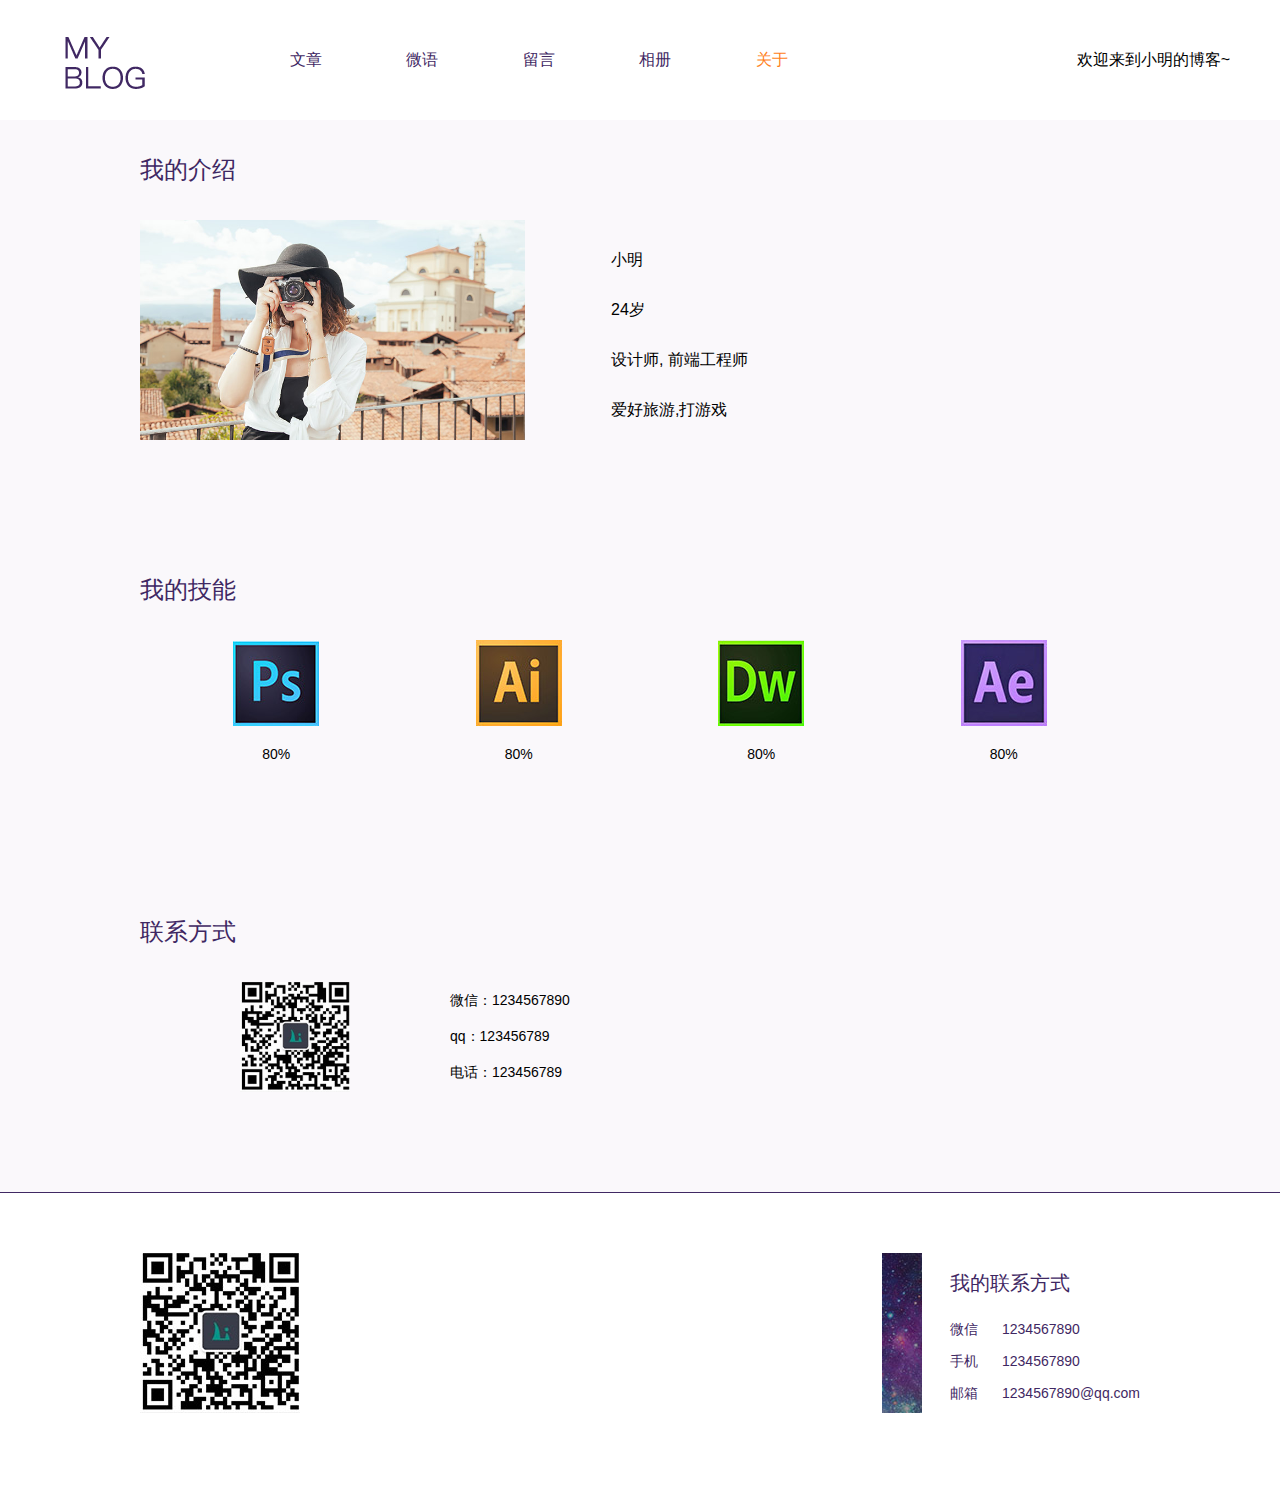
==== html/about.html @ fa28b85b "我的博客初始化完成" ====
<!DOCTYPE html>
<html lang="en">
<head>
  <meta charset="UTF-8">
  <meta name="viewport" content="width=device-width, initial-scale=1.0, minimum-scale=1.0, maximum-scale=1.0, user-scalable=0">
  <title>Document</title>
  <link rel="stylesheet" type="text/css" href="../res/layui/css/layui.css">
  <link rel="stylesheet" type="text/css" href="../res/css/main.css">
<!--加载meta IE兼容文件-->
<!--[if lt IE 9]>
<script src="https://oss.maxcdn.com/libs/html5shiv/3.7.0/html5shiv.js"></script>
<script src="https://oss.maxcdn.com/libs/respond.js/1.3.0/respond.min.js"></script>
<![endif]-->
</head>
<body>
  <div class="header">
    <div class="menu-btn">
      <div class="menu"></div>
    </div>
    <h1 class="logo">
      <a href="index.html">
        <span>MYBLOG</span>
        <img src="../res/img/logo.png">
      </a>
    </h1>
    <div class="nav">
      <a href="index.html">文章</a>
      <a href="whisper.html">微语</a>
      <a href="leacots.html">留言</a>
      <a href="album.html">相册</a>
      <a href="about.html"  class="active">关于</a>
    </div>
    <ul class="layui-nav header-down-nav">
      <li class="layui-nav-item"><a href="index.html">文章</a></li>
      <li class="layui-nav-item"><a href="whisper.html">微语</a></li>
      <li class="layui-nav-item"><a href="leacots.html">留言</a></li>
      <li class="layui-nav-item"><a href="album.html">相册</a></li>
      <li class="layui-nav-item"><a href="about.html"  class="active">关于</a></li>
    </ul>
    <p class="welcome-text">
      欢迎来到<span class="name">小明</span>的博客~
    </p>
  </div>

  <div class="about-content">
    <div class="w1000">
      <div class="item info">
        <div class="title">
          <h3>我的介绍</h3>
        </div>
        <div class="cont">
          <img src="../res/img/xc_img1.jpg">
          <div class="per-info">
            <p>
              <span class="name">小明</span><br />
              <span class="age">24岁</span><br />
              <span class="Career">设计师, 前端工程师</span><br />
              <span class="interest">爱好旅游,打游戏</span>
            </p>
          </div>
        </div>
      </div>
      <div class="item tool">
        <div class="title">
          <h3>我的技能</h3>
        </div>
        <div class="layui-fluid">
          <div class="layui-row">
            <div class="layui-col-xs6 layui-col-sm3 layui-col-md3">
              <div class="cont-box">
                <img src="../res/img/gr_img2.jpg">
                <p>80%</p>
              </div>
            </div>
            <div class="layui-col-xs6 layui-col-sm3 layui-col-md3">
              <div class="cont-box">
                <img src="../res/img/gr_img3.jpg">
                <p>80%</p>
              </div>
            </div>
            <div class="layui-col-xs6 layui-col-sm3 layui-col-md3">
              <div class="cont-box">
                <img src="../res/img/gr_img4.jpg">
                <p>80%</p>
              </div>
            </div>
            <div class="layui-col-xs6 layui-col-sm3 layui-col-md3">
              <div class="cont-box">
                <img src="../res/img/gr_img5.jpg">
                <p>80%</p>
              </div>
            </div>
          </div>
        </div>
      </div>
      <div class="item contact">
        <div class="title">
          <h3>联系方式</h3>
        </div>
        <div class="cont">
          <img src="../res/img/erweima.jpg">
          <div class="text">
            <p class="WeChat">微信：<span>1234567890</span></p>
            <p class="qq">qq：<span>123456789</span></p>
            <p class="iphone">电话：<span>123456789</span></p>
          </div>
        </div>
      </div>
    </div>
  </div>
  
  

  <div class="footer-wrap">
    <div class="footer w1000">
      <div class="qrcode">
        <img src="../res/img/erweima.jpg">
      </div>
      <div class="practice-mode">
        <img src="../res/img/down_img.jpg">
        <div class="text">
          <h4 class="title">我的联系方式</h4>
          <p>微信<span class="WeChat">1234567890</span></p>
          <p>手机<span class="iphone">1234567890</span></p>
          <p>邮箱<span class="email">1234567890@qq.com</span></p>
        </div>
      </div>
    </div>
  </div>
  <script type="text/javascript" src="../res/layui/layui.js"></script>
  <script type="text/javascript">
    layui.config({
      base: '../res/js/util/'
    }).use(['element','laypage','form','layer','menu'],function(){
      element = layui.element,laypage = layui.laypage,form = layui.form,layer = layui.layer,menu = layui.menu;
      menu.init();
    })
  </script>
</body>
</html>
---- res/layui/css/layui.css ----
/** layui-v2.4.5 MIT License By https://www.layui.com */
 .layui-inline,img{display:inline-block;vertical-align:middle}h1,h2,h3,h4,h5,h6{font-weight:400}.layui-edge,.layui-header,.layui-inline,.layui-main{position:relative}.layui-elip,.layui-form-checkbox span,.layui-form-pane .layui-form-label{text-overflow:ellipsis;white-space:nowrap}.layui-btn,.layui-edge,.layui-inline,img{vertical-align:middle}.layui-btn,.layui-disabled,.layui-icon,.layui-unselect{-webkit-user-select:none;-ms-user-select:none;-moz-user-select:none}blockquote,body,button,dd,div,dl,dt,form,h1,h2,h3,h4,h5,h6,input,li,ol,p,pre,td,textarea,th,ul{margin:0;padding:0;-webkit-tap-highlight-color:rgba(0,0,0,0)}a:active,a:hover{outline:0}img{border:none}li{list-style:none}table{border-collapse:collapse;border-spacing:0}h4,h5,h6{font-size:100%}button,input,optgroup,option,select,textarea{font-family:inherit;font-size:inherit;font-style:inherit;font-weight:inherit;outline:0}pre{white-space:pre-wrap;white-space:-moz-pre-wrap;white-space:-pre-wrap;white-space:-o-pre-wrap;word-wrap:break-word}body{line-height:24px;font:14px Helvetica Neue,Helvetica,PingFang SC,Tahoma,Arial,sans-serif}hr{height:1px;margin:10px 0;border:0;clear:both}a{color:#333;text-decoration:none}a:hover{color:#777}a cite{font-style:normal;*cursor:pointer}.layui-border-box,.layui-border-box *{box-sizing:border-box}.layui-box,.layui-box *{box-sizing:content-box}.layui-clear{clear:both;*zoom:1}.layui-clear:after{content:'\20';clear:both;*zoom:1;display:block;height:0}.layui-inline{*display:inline;*zoom:1}.layui-edge{display:inline-block;width:0;height:0;border-width:6px;border-style:dashed;border-color:transparent;overflow:hidden}.layui-edge-top{top:-4px;border-bottom-color:#999;border-bottom-style:solid}.layui-edge-right{border-left-color:#999;border-left-style:solid}.layui-edge-bottom{top:2px;border-top-color:#999;border-top-style:solid}.layui-edge-left{border-right-color:#999;border-right-style:solid}.layui-elip{overflow:hidden}.layui-disabled,.layui-disabled:hover{color:#d2d2d2!important;cursor:not-allowed!important}.layui-circle{border-radius:100%}.layui-show{display:block!important}.layui-hide{display:none!important}@font-face{font-family:layui-icon;src:url(../font/iconfont.eot?v=240);src:url(../font/iconfont.eot?v=240#iefix) format('embedded-opentype'),url(../font/iconfont.svg?v=240#iconfont) format('svg'),url(../font/iconfont.woff?v=240) format('woff'),url(../font/iconfont.ttf?v=240) format('truetype')}.layui-icon{font-family:layui-icon!important;font-size:16px;font-style:normal;-webkit-font-smoothing:antialiased;-moz-osx-font-smoothing:grayscale}.layui-icon-reply-fill:before{content:"\e611"}.layui-icon-set-fill:before{content:"\e614"}.layui-icon-menu-fill:before{content:"\e60f"}.layui-icon-search:before{content:"\e615"}.layui-icon-share:before{content:"\e641"}.layui-icon-set-sm:before{content:"\e620"}.layui-icon-engine:before{content:"\e628"}.layui-icon-close:before{content:"\1006"}.layui-icon-close-fill:before{content:"\1007"}.layui-icon-chart-screen:before{content:"\e629"}.layui-icon-star:before{content:"\e600"}.layui-icon-circle-dot:before{content:"\e617"}.layui-icon-chat:before{content:"\e606"}.layui-icon-release:before{content:"\e609"}.layui-icon-list:before{content:"\e60a"}.layui-icon-chart:before{content:"\e62c"}.layui-icon-ok-circle:before{content:"\1005"}.layui-icon-layim-theme:before{content:"\e61b"}.layui-icon-table:before{content:"\e62d"}.layui-icon-right:before{content:"\e602"}.layui-icon-left:before{content:"\e603"}.layui-icon-cart-simple:before{content:"\e698"}.layui-icon-face-cry:before{content:"\e69c"}.layui-icon-face-smile:before{content:"\e6af"}.layui-icon-survey:before{content:"\e6b2"}.layui-icon-tree:before{content:"\e62e"}.layui-icon-upload-circle:before{content:"\e62f"}.layui-icon-add-circle:before{content:"\e61f"}.layui-icon-download-circle:before{content:"\e601"}.layui-icon-templeate-1:before{content:"\e630"}.layui-icon-util:before{content:"\e631"}.layui-icon-face-surprised:before{content:"\e664"}.layui-icon-edit:before{content:"\e642"}.layui-icon-speaker:before{content:"\e645"}.layui-icon-down:before{content:"\e61a"}.layui-icon-file:before{content:"\e621"}.layui-icon-layouts:before{content:"\e632"}.layui-icon-rate-half:before{content:"\e6c9"}.layui-icon-add-circle-fine:before{content:"\e608"}.layui-icon-prev-circle:before{content:"\e633"}.layui-icon-read:before{content:"\e705"}.layui-icon-404:before{content:"\e61c"}.layui-icon-carousel:before{content:"\e634"}.layui-icon-help:before{content:"\e607"}.layui-icon-code-circle:before{content:"\e635"}.layui-icon-water:before{content:"\e636"}.layui-icon-username:before{content:"\e66f"}.layui-icon-find-fill:before{content:"\e670"}.layui-icon-about:before{content:"\e60b"}.layui-icon-location:before{content:"\e715"}.layui-icon-up:before{content:"\e619"}.layui-icon-pause:before{content:"\e651"}.layui-icon-date:before{content:"\e637"}.layui-icon-layim-uploadfile:before{content:"\e61d"}.layui-icon-delete:before{content:"\e640"}.layui-icon-play:before{content:"\e652"}.layui-icon-top:before{content:"\e604"}.layui-icon-friends:before{content:"\e612"}.layui-icon-refresh-3:before{content:"\e9aa"}.layui-icon-ok:before{content:"\e605"}.layui-icon-layer:before{content:"\e638"}.layui-icon-face-smile-fine:before{content:"\e60c"}.layui-icon-dollar:before{content:"\e659"}.layui-icon-group:before{content:"\e613"}.layui-icon-layim-download:before{content:"\e61e"}.layui-icon-picture-fine:before{content:"\e60d"}.layui-icon-link:before{content:"\e64c"}.layui-icon-diamond:before{content:"\e735"}.layui-icon-log:before{content:"\e60e"}.layui-icon-rate-solid:before{content:"\e67a"}.layui-icon-fonts-del:before{content:"\e64f"}.layui-icon-unlink:before{content:"\e64d"}.layui-icon-fonts-clear:before{content:"\e639"}.layui-icon-triangle-r:before{content:"\e623"}.layui-icon-circle:before{content:"\e63f"}.layui-icon-radio:before{content:"\e643"}.layui-icon-align-center:before{content:"\e647"}.layui-icon-align-right:before{content:"\e648"}.layui-icon-align-left:before{content:"\e649"}.layui-icon-loading-1:before{content:"\e63e"}.layui-icon-return:before{content:"\e65c"}.layui-icon-fonts-strong:before{content:"\e62b"}.layui-icon-upload:before{content:"\e67c"}.layui-icon-dialogue:before{content:"\e63a"}.layui-icon-video:before{content:"\e6ed"}.layui-icon-headset:before{content:"\e6fc"}.layui-icon-cellphone-fine:before{content:"\e63b"}.layui-icon-add-1:before{content:"\e654"}.layui-icon-face-smile-b:before{content:"\e650"}.layui-icon-fonts-html:before{content:"\e64b"}.layui-icon-form:before{content:"\e63c"}.layui-icon-cart:before{content:"\e657"}.layui-icon-camera-fill:before{content:"\e65d"}.layui-icon-tabs:before{content:"\e62a"}.layui-icon-fonts-code:before{content:"\e64e"}.layui-icon-fire:before{content:"\e756"}.layui-icon-set:before{content:"\e716"}.layui-icon-fonts-u:before{content:"\e646"}.layui-icon-triangle-d:before{content:"\e625"}.layui-icon-tips:before{content:"\e702"}.layui-icon-picture:before{content:"\e64a"}.layui-icon-more-vertical:before{content:"\e671"}.layui-icon-flag:before{content:"\e66c"}.layui-icon-loading:before{content:"\e63d"}.layui-icon-fonts-i:before{content:"\e644"}.layui-icon-refresh-1:before{content:"\e666"}.layui-icon-rmb:before{content:"\e65e"}.layui-icon-home:before{content:"\e68e"}.layui-icon-user:before{content:"\e770"}.layui-icon-notice:before{content:"\e667"}.layui-icon-login-weibo:before{content:"\e675"}.layui-icon-voice:before{content:"\e688"}.layui-icon-upload-drag:before{content:"\e681"}.layui-icon-login-qq:before{content:"\e676"}.layui-icon-snowflake:before{content:"\e6b1"}.layui-icon-file-b:before{content:"\e655"}.layui-icon-template:before{content:"\e663"}.layui-icon-auz:before{content:"\e672"}.layui-icon-console:before{content:"\e665"}.layui-icon-app:before{content:"\e653"}.layui-icon-prev:before{content:"\e65a"}.layui-icon-website:before{content:"\e7ae"}.layui-icon-next:before{content:"\e65b"}.layui-icon-component:before{content:"\e857"}.layui-icon-more:before{content:"\e65f"}.layui-icon-login-wechat:before{content:"\e677"}.layui-icon-shrink-right:before{content:"\e668"}.layui-icon-spread-left:before{content:"\e66b"}.layui-icon-camera:before{content:"\e660"}.layui-icon-note:before{content:"\e66e"}.layui-icon-refresh:before{content:"\e669"}.layui-icon-female:before{content:"\e661"}.layui-icon-male:before{content:"\e662"}.layui-icon-password:before{content:"\e673"}.layui-icon-senior:before{content:"\e674"}.layui-icon-theme:before{content:"\e66a"}.layui-icon-tread:before{content:"\e6c5"}.layui-icon-praise:before{content:"\e6c6"}.layui-icon-star-fill:before{content:"\e658"}.layui-icon-rate:before{content:"\e67b"}.layui-icon-template-1:before{content:"\e656"}.layui-icon-vercode:before{content:"\e679"}.layui-icon-cellphone:before{content:"\e678"}.layui-icon-screen-full:before{content:"\e622"}.layui-icon-screen-restore:before{content:"\e758"}.layui-icon-cols:before{content:"\e610"}.layui-icon-export:before{content:"\e67d"}.layui-icon-print:before{content:"\e66d"}.layui-icon-slider:before{content:"\e714"}.layui-main{width:1140px;margin:0 auto}.layui-header{z-index:1000;height:60px}.layui-header a:hover{transition:all .5s;-webkit-transition:all .5s}.layui-side{position:fixed;left:0;top:0;bottom:0;z-index:999;width:200px;overflow-x:hidden}.layui-side-scroll{position:relative;width:220px;height:100%;overflow-x:hidden}.layui-body{position:absolute;left:200px;right:0;top:0;bottom:0;z-index:998;width:auto;overflow:hidden;overflow-y:auto;box-sizing:border-box}.layui-layout-body{overflow:hidden}.layui-layout-admin .layui-header{background-color:#23262E}.layui-layout-admin .layui-side{top:60px;width:200px;overflow-x:hidden}.layui-layout-admin .layui-body{top:60px;bottom:44px}.layui-layout-admin .layui-main{width:auto;margin:0 15px}.layui-layout-admin .layui-footer{position:fixed;left:200px;right:0;bottom:0;height:44px;line-height:44px;padding:0 15px;background-color:#eee}.layui-layout-admin .layui-logo{position:absolute;left:0;top:0;width:200px;height:100%;line-height:60px;text-align:center;color:#009688;font-size:16px}.layui-layout-admin .layui-header .layui-nav{background:0 0}.layui-layout-left{position:absolute!important;left:200px;top:0}.layui-layout-right{position:absolute!important;right:0;top:0}.layui-container{position:relative;margin:0 auto;padding:0 15px;box-sizing:border-box}.layui-fluid{position:relative;margin:0 auto;padding:0 15px}.layui-row:after,.layui-row:before{content:'';display:block;clear:both}.layui-col-lg1,.layui-col-lg10,.layui-col-lg11,.layui-col-lg12,.layui-col-lg2,.layui-col-lg3,.layui-col-lg4,.layui-col-lg5,.layui-col-lg6,.layui-col-lg7,.layui-col-lg8,.layui-col-lg9,.layui-col-md1,.layui-col-md10,.layui-col-md11,.layui-col-md12,.layui-col-md2,.layui-col-md3,.layui-col-md4,.layui-col-md5,.layui-col-md6,.layui-col-md7,.layui-col-md8,.layui-col-md9,.layui-col-sm1,.layui-col-sm10,.layui-col-sm11,.layui-col-sm12,.layui-col-sm2,.layui-col-sm3,.layui-col-sm4,.layui-col-sm5,.layui-col-sm6,.layui-col-sm7,.layui-col-sm8,.layui-col-sm9,.layui-col-xs1,.layui-col-xs10,.layui-col-xs11,.layui-col-xs12,.layui-col-xs2,.layui-col-xs3,.layui-col-xs4,.layui-col-xs5,.layui-col-xs6,.layui-col-xs7,.layui-col-xs8,.layui-col-xs9{position:relative;display:block;box-sizing:border-box}.layui-col-xs1,.layui-col-xs10,.layui-col-xs11,.layui-col-xs12,.layui-col-xs2,.layui-col-xs3,.layui-col-xs4,.layui-col-xs5,.layui-col-xs6,.layui-col-xs7,.layui-col-xs8,.layui-col-xs9{float:left}.layui-col-xs1{width:8.33333333%}.layui-col-xs2{width:16.66666667%}.layui-col-xs3{width:25%}.layui-col-xs4{width:33.33333333%}.layui-col-xs5{width:41.66666667%}.layui-col-xs6{width:50%}.layui-col-xs7{width:58.33333333%}.layui-col-xs8{width:66.66666667%}.layui-col-xs9{width:75%}.layui-col-xs10{width:83.33333333%}.layui-col-xs11{width:91.66666667%}.layui-col-xs12{width:100%}.layui-col-xs-offset1{margin-left:8.33333333%}.layui-col-xs-offset2{margin-left:16.66666667%}.layui-col-xs-offset3{margin-left:25%}.layui-col-xs-offset4{margin-left:33.33333333%}.layui-col-xs-offset5{margin-left:41.66666667%}.layui-col-xs-offset6{margin-left:50%}.layui-col-xs-offset7{margin-left:58.33333333%}.layui-col-xs-offset8{margin-left:66.66666667%}.layui-col-xs-offset9{margin-left:75%}.layui-col-xs-offset10{margin-left:83.33333333%}.layui-col-xs-offset11{margin-left:91.66666667%}.layui-col-xs-offset12{margin-left:100%}@media screen and (max-width:768px){.layui-hide-xs{display:none!important}.layui-show-xs-block{display:block!important}.layui-show-xs-inline{display:inline!important}.layui-show-xs-inline-block{display:inline-block!important}}@media screen and (min-width:768px){.layui-container{width:750px}.layui-hide-sm{display:none!important}.layui-show-sm-block{display:block!important}.layui-show-sm-inline{display:inline!important}.layui-show-sm-inline-block{display:inline-block!important}.layui-col-sm1,.layui-col-sm10,.layui-col-sm11,.layui-col-sm12,.layui-col-sm2,.layui-col-sm3,.layui-col-sm4,.layui-col-sm5,.layui-col-sm6,.layui-col-sm7,.layui-col-sm8,.layui-col-sm9{float:left}.layui-col-sm1{width:8.33333333%}.layui-col-sm2{width:16.66666667%}.layui-col-sm3{width:25%}.layui-col-sm4{width:33.33333333%}.layui-col-sm5{width:41.66666667%}.layui-col-sm6{width:50%}.layui-col-sm7{width:58.33333333%}.layui-col-sm8{width:66.66666667%}.layui-col-sm9{width:75%}.layui-col-sm10{width:83.33333333%}.layui-col-sm11{width:91.66666667%}.layui-col-sm12{width:100%}.layui-col-sm-offset1{margin-left:8.33333333%}.layui-col-sm-offset2{margin-left:16.66666667%}.layui-col-sm-offset3{margin-left:25%}.layui-col-sm-offset4{margin-left:33.33333333%}.layui-col-sm-offset5{margin-left:41.66666667%}.layui-col-sm-offset6{margin-left:50%}.layui-col-sm-offset7{margin-left:58.33333333%}.layui-col-sm-offset8{margin-left:66.66666667%}.layui-col-sm-offset9{margin-left:75%}.layui-col-sm-offset10{margin-left:83.33333333%}.layui-col-sm-offset11{margin-left:91.66666667%}.layui-col-sm-offset12{margin-left:100%}}@media screen and (min-width:992px){.layui-container{width:970px}.layui-hide-md{display:none!important}.layui-show-md-block{display:block!important}.layui-show-md-inline{display:inline!important}.layui-show-md-inline-block{display:inline-block!important}.layui-col-md1,.layui-col-md10,.layui-col-md11,.layui-col-md12,.layui-col-md2,.layui-col-md3,.layui-col-md4,.layui-col-md5,.layui-col-md6,.layui-col-md7,.layui-col-md8,.layui-col-md9{float:left}.layui-col-md1{width:8.33333333%}.layui-col-md2{width:16.66666667%}.layui-col-md3{width:25%}.layui-col-md4{width:33.33333333%}.layui-col-md5{width:41.66666667%}.layui-col-md6{width:50%}.layui-col-md7{width:58.33333333%}.layui-col-md8{width:66.66666667%}.layui-col-md9{width:75%}.layui-col-md10{width:83.33333333%}.layui-col-md11{width:91.66666667%}.layui-col-md12{width:100%}.layui-col-md-offset1{margin-left:8.33333333%}.layui-col-md-offset2{margin-left:16.66666667%}.layui-col-md-offset3{margin-left:25%}.layui-col-md-offset4{margin-left:33.33333333%}.layui-col-md-offset5{margin-left:41.66666667%}.layui-col-md-offset6{margin-left:50%}.layui-col-md-offset7{margin-left:58.33333333%}.layui-col-md-offset8{margin-left:66.66666667%}.layui-col-md-offset9{margin-left:75%}.layui-col-md-offset10{margin-left:83.33333333%}.layui-col-md-offset11{margin-left:91.66666667%}.layui-col-md-offset12{margin-left:100%}}@media screen and (min-width:1200px){.layui-container{width:1170px}.layui-hide-lg{display:none!important}.layui-show-lg-block{display:block!important}.layui-show-lg-inline{display:inline!important}.layui-show-lg-inline-block{display:inline-block!important}.layui-col-lg1,.layui-col-lg10,.layui-col-lg11,.layui-col-lg12,.layui-col-lg2,.layui-col-lg3,.layui-col-lg4,.layui-col-lg5,.layui-col-lg6,.layui-col-lg7,.layui-col-lg8,.layui-col-lg9{float:left}.layui-col-lg1{width:8.33333333%}.layui-col-lg2{width:16.66666667%}.layui-col-lg3{width:25%}.layui-col-lg4{width:33.33333333%}.layui-col-lg5{width:41.66666667%}.layui-col-lg6{width:50%}.layui-col-lg7{width:58.33333333%}.layui-col-lg8{width:66.66666667%}.layui-col-lg9{width:75%}.layui-col-lg10{width:83.33333333%}.layui-col-lg11{width:91.66666667%}.layui-col-lg12{width:100%}.layui-col-lg-offset1{margin-left:8.33333333%}.layui-col-lg-offset2{margin-left:16.66666667%}.layui-col-lg-offset3{margin-left:25%}.layui-col-lg-offset4{margin-left:33.33333333%}.layui-col-lg-offset5{margin-left:41.66666667%}.layui-col-lg-offset6{margin-left:50%}.layui-col-lg-offset7{margin-left:58.33333333%}.layui-col-lg-offset8{margin-left:66.66666667%}.layui-col-lg-offset9{margin-left:75%}.layui-col-lg-offset10{margin-left:83.33333333%}.layui-col-lg-offset11{margin-left:91.66666667%}.layui-col-lg-offset12{margin-left:100%}}.layui-col-space1{margin:-.5px}.layui-col-space1>*{padding:.5px}.layui-col-space3{margin:-1.5px}.layui-col-space3>*{padding:1.5px}.layui-col-space5{margin:-2.5px}.layui-col-space5>*{padding:2.5px}.layui-col-space8{margin:-3.5px}.layui-col-space8>*{padding:3.5px}.layui-col-space10{margin:-5px}.layui-col-space10>*{padding:5px}.layui-col-space12{margin:-6px}.layui-col-space12>*{padding:6px}.layui-col-space15{margin:-7.5px}.layui-col-space15>*{padding:7.5px}.layui-col-space18{margin:-9px}.layui-col-space18>*{padding:9px}.layui-col-space20{margin:-10px}.layui-col-space20>*{padding:10px}.layui-col-space22{margin:-11px}.layui-col-space22>*{padding:11px}.layui-col-space25{margin:-12.5px}.layui-col-space25>*{padding:12.5px}.layui-col-space30{margin:-15px}.layui-col-space30>*{padding:15px}.layui-btn,.layui-input,.layui-select,.layui-textarea,.layui-upload-button{outline:0;-webkit-appearance:none;transition:all .3s;-webkit-transition:all .3s;box-sizing:border-box}.layui-elem-quote{margin-bottom:10px;padding:15px;line-height:22px;border-left:5px solid #009688;border-radius:0 2px 2px 0;background-color:#f2f2f2}.layui-quote-nm{border-style:solid;border-width:1px 1px 1px 5px;background:0 0}.layui-elem-field{margin-bottom:10px;padding:0;border-width:1px;border-style:solid}.layui-elem-field legend{margin-left:20px;padding:0 10px;font-size:20px;font-weight:300}.layui-field-title{margin:10px 0 20px;border-width:1px 0 0}.layui-field-box{padding:10px 15px}.layui-field-title .layui-field-box{padding:10px 0}.layui-progress{position:relative;height:6px;border-radius:20px;background-color:#e2e2e2}.layui-progress-bar{position:absolute;left:0;top:0;width:0;max-width:100%;height:6px;border-radius:20px;text-align:right;background-color:#5FB878;transition:all .3s;-webkit-transition:all .3s}.layui-progress-big,.layui-progress-big .layui-progress-bar{height:18px;line-height:18px}.layui-progress-text{position:relative;top:-20px;line-height:18px;font-size:12px;color:#666}.layui-progress-big .layui-progress-text{position:static;padding:0 10px;color:#fff}.layui-collapse{border-width:1px;border-style:solid;border-radius:2px}.layui-colla-content,.layui-colla-item{border-top-width:1px;border-top-style:solid}.layui-colla-item:first-child{border-top:none}.layui-colla-title{position:relative;height:42px;line-height:42px;padding:0 15px 0 35px;color:#333;background-color:#f2f2f2;cursor:pointer;font-size:14px;overflow:hidden}.layui-colla-content{display:none;padding:10px 15px;line-height:22px;color:#666}.layui-colla-icon{position:absolute;left:15px;top:0;font-size:14px}.layui-card{margin-bottom:15px;border-radius:2px;background-color:#fff;box-shadow:0 1px 2px 0 rgba(0,0,0,.05)}.layui-card:last-child{margin-bottom:0}.layui-card-header{position:relative;height:42px;line-height:42px;padding:0 15px;border-bottom:1px solid #f6f6f6;color:#333;border-radius:2px 2px 0 0;font-size:14px}.layui-bg-black,.layui-bg-blue,.layui-bg-cyan,.layui-bg-green,.layui-bg-orange,.layui-bg-red{color:#fff!important}.layui-card-body{position:relative;padding:10px 15px;line-height:24px}.layui-card-body[pad15]{padding:15px}.layui-card-body[pad20]{padding:20px}.layui-card-body .layui-table{margin:5px 0}.layui-card .layui-tab{margin:0}.layui-panel-window{position:relative;padding:15px;border-radius:0;border-top:5px solid #E6E6E6;background-color:#fff}.layui-auxiliar-moving{position:fixed;left:0;right:0;top:0;bottom:0;width:100%;height:100%;background:0 0;z-index:9999999999}.layui-form-label,.layui-form-mid,.layui-form-select,.layui-input-block,.layui-input-inline,.layui-textarea{position:relative}.layui-bg-red{background-color:#FF5722!important}.layui-bg-orange{background-color:#FFB800!important}.layui-bg-green{background-color:#009688!important}.layui-bg-cyan{background-color:#2F4056!important}.layui-bg-blue{background-color:#1E9FFF!important}.layui-bg-black{background-color:#393D49!important}.layui-bg-gray{background-color:#eee!important;color:#666!important}.layui-badge-rim,.layui-colla-content,.layui-colla-item,.layui-collapse,.layui-elem-field,.layui-form-pane .layui-form-item[pane],.layui-form-pane .layui-form-label,.layui-input,.layui-layedit,.layui-layedit-tool,.layui-quote-nm,.layui-select,.layui-tab-bar,.layui-tab-card,.layui-tab-title,.layui-tab-title .layui-this:after,.layui-textarea{border-color:#e6e6e6}.layui-timeline-item:before,hr{background-color:#e6e6e6}.layui-text{line-height:22px;font-size:14px;color:#666}.layui-text h1,.layui-text h2,.layui-text h3{font-weight:500;color:#333}.layui-text h1{font-size:30px}.layui-text h2{font-size:24px}.layui-text h3{font-size:18px}.layui-text a:not(.layui-btn){color:#01AAED}.layui-text a:not(.layui-btn):hover{text-decoration:underline}.layui-text ul{padding:5px 0 5px 15px}.layui-text ul li{margin-top:5px;list-style-type:disc}.layui-text em,.layui-word-aux{color:#999!important;padding:0 5px!important}.layui-btn{display:inline-block;height:38px;line-height:38px;padding:0 18px;background-color:#009688;color:#fff;white-space:nowrap;text-align:center;font-size:14px;border:none;border-radius:2px;cursor:pointer}.layui-btn:hover{opacity:.8;filter:alpha(opacity=80);color:#fff}.layui-btn:active{opacity:1;filter:alpha(opacity=100)}.layui-btn+.layui-btn{margin-left:10px}.layui-btn-container{font-size:0}.layui-btn-container .layui-btn{margin-right:10px;margin-bottom:10px}.layui-btn-container .layui-btn+.layui-btn{margin-left:0}.layui-table .layui-btn-container .layui-btn{margin-bottom:9px}.layui-btn-radius{border-radius:100px}.layui-btn .layui-icon{margin-right:3px;font-size:18px;vertical-align:bottom;vertical-align:middle\9}.layui-btn-primary{border:1px solid #C9C9C9;background-color:#fff;color:#555}.layui-btn-primary:hover{border-color:#009688;color:#333}.layui-btn-normal{background-color:#1E9FFF}.layui-btn-warm{background-color:#FFB800}.layui-btn-danger{background-color:#FF5722}.layui-btn-disabled,.layui-btn-disabled:active,.layui-btn-disabled:hover{border:1px solid #e6e6e6;background-color:#FBFBFB;color:#C9C9C9;cursor:not-allowed;opacity:1}.layui-btn-lg{height:44px;line-height:44px;padding:0 25px;font-size:16px}.layui-btn-sm{height:30px;line-height:30px;padding:0 10px;font-size:12px}.layui-btn-sm i{font-size:16px!important}.layui-btn-xs{height:22px;line-height:22px;padding:0 5px;font-size:12px}.layui-btn-xs i{font-size:14px!important}.layui-btn-group{display:inline-block;vertical-align:middle;font-size:0}.layui-btn-group .layui-btn{margin-left:0!important;margin-right:0!important;border-left:1px solid rgba(255,255,255,.5);border-radius:0}.layui-btn-group .layui-btn-primary{border-left:none}.layui-btn-group .layui-btn-primary:hover{border-color:#C9C9C9;color:#009688}.layui-btn-group .layui-btn:first-child{border-left:none;border-radius:2px 0 0 2px}.layui-btn-group .layui-btn-primary:first-child{border-left:1px solid #c9c9c9}.layui-btn-group .layui-btn:last-child{border-radius:0 2px 2px 0}.layui-btn-group .layui-btn+.layui-btn{margin-left:0}.layui-btn-group+.layui-btn-group{margin-left:10px}.layui-btn-fluid{width:100%}.layui-input,.layui-select,.layui-textarea{height:38px;line-height:1.3;line-height:38px\9;border-width:1px;border-style:solid;background-color:#fff;border-radius:2px}.layui-input::-webkit-input-placeholder,.layui-select::-webkit-input-placeholder,.layui-textarea::-webkit-input-placeholder{line-height:1.3}.layui-input,.layui-textarea{display:block;width:100%;padding-left:10px}.layui-input:hover,.layui-textarea:hover{border-color:#D2D2D2!important}.layui-input:focus,.layui-textarea:focus{border-color:#C9C9C9!important}.layui-textarea{min-height:100px;height:auto;line-height:20px;padding:6px 10px;resize:vertical}.layui-select{padding:0 10px}.layui-form input[type=checkbox],.layui-form input[type=radio],.layui-form select{display:none}.layui-form [lay-ignore]{display:initial}.layui-form-item{margin-bottom:15px;clear:both;*zoom:1}.layui-form-item:after{content:'\20';clear:both;*zoom:1;display:block;height:0}.layui-form-label{float:left;display:block;padding:9px 15px;width:80px;font-weight:400;line-height:20px;text-align:right}.layui-form-label-col{display:block;float:none;padding:9px 0;line-height:20px;text-align:left}.layui-form-item .layui-inline{margin-bottom:5px;margin-right:10px}.layui-input-block{margin-left:110px;min-height:36px}.layui-input-inline{display:inline-block;vertical-align:middle}.layui-form-item .layui-input-inline{float:left;width:190px;margin-right:10px}.layui-form-text .layui-input-inline{width:auto}.layui-form-mid{float:left;display:block;padding:9px 0!important;line-height:20px;margin-right:10px}.layui-form-danger+.layui-form-select .layui-input,.layui-form-danger:focus{border-color:#FF5722!important}.layui-form-select .layui-input{padding-right:30px;cursor:pointer}.layui-form-select .layui-edge{position:absolute;right:10px;top:50%;margin-top:-3px;cursor:pointer;border-width:6px;border-top-color:#c2c2c2;border-top-style:solid;transition:all .3s;-webkit-transition:all .3s}.layui-form-select dl{display:none;position:absolute;left:0;top:42px;padding:5px 0;z-index:899;min-width:100%;border:1px solid #d2d2d2;max-height:300px;overflow-y:auto;background-color:#fff;border-radius:2px;box-shadow:0 2px 4px rgba(0,0,0,.12);box-sizing:border-box}.layui-form-select dl dd,.layui-form-select dl dt{padding:0 10px;line-height:36px;white-space:nowrap;overflow:hidden;text-overflow:ellipsis}.layui-form-select dl dt{font-size:12px;color:#999}.layui-form-select dl dd{cursor:pointer}.layui-form-select dl dd:hover{background-color:#f2f2f2;-webkit-transition:.5s all;transition:.5s all}.layui-form-select .layui-select-group dd{padding-left:20px}.layui-form-select dl dd.layui-select-tips{padding-left:10px!important;color:#999}.layui-form-select dl dd.layui-this{background-color:#5FB878;color:#fff}.layui-form-checkbox,.layui-form-select dl dd.layui-disabled{background-color:#fff}.layui-form-selected dl{display:block}.layui-form-checkbox,.layui-form-checkbox *,.layui-form-switch{display:inline-block;vertical-align:middle}.layui-form-selected .layui-edge{margin-top:-9px;-webkit-transform:rotate(180deg);transform:rotate(180deg);margin-top:-3px\9}:root .layui-form-selected .layui-edge{margin-top:-9px\0/IE9}.layui-form-selectup dl{top:auto;bottom:42px}.layui-select-none{margin:5px 0;text-align:center;color:#999}.layui-select-disabled .layui-disabled{border-color:#eee!important}.layui-select-disabled .layui-edge{border-top-color:#d2d2d2}.layui-form-checkbox{position:relative;height:30px;line-height:30px;margin-right:10px;padding-right:30px;cursor:pointer;font-size:0;-webkit-transition:.1s linear;transition:.1s linear;box-sizing:border-box}.layui-form-checkbox span{padding:0 10px;height:100%;font-size:14px;border-radius:2px 0 0 2px;background-color:#d2d2d2;color:#fff;overflow:hidden}.layui-form-checkbox:hover span{background-color:#c2c2c2}.layui-form-checkbox i{position:absolute;right:0;top:0;width:30px;height:28px;border:1px solid #d2d2d2;border-left:none;border-radius:0 2px 2px 0;color:#fff;font-size:20px;text-align:center}.layui-form-checkbox:hover i{border-color:#c2c2c2;color:#c2c2c2}.layui-form-checked,.layui-form-checked:hover{border-color:#5FB878}.layui-form-checked span,.layui-form-checked:hover span{background-color:#5FB878}.layui-form-checked i,.layui-form-checked:hover i{color:#5FB878}.layui-form-item .layui-form-checkbox{margin-top:4px}.layui-form-checkbox[lay-skin=primary]{height:auto!important;line-height:normal!important;min-width:18px;min-height:18px;border:none!important;margin-right:0;padding-left:28px;padding-right:0;background:0 0}.layui-form-checkbox[lay-skin=primary] span{padding-left:0;padding-right:15px;line-height:18px;background:0 0;color:#666}.layui-form-checkbox[lay-skin=primary] i{right:auto;left:0;width:16px;height:16px;line-height:16px;border:1px solid #d2d2d2;font-size:12px;border-radius:2px;background-color:#fff;-webkit-transition:.1s linear;transition:.1s linear}.layui-form-checkbox[lay-skin=primary]:hover i{border-color:#5FB878;color:#fff}.layui-form-checked[lay-skin=primary] i{border-color:#5FB878;background-color:#5FB878;color:#fff}.layui-checkbox-disbaled[lay-skin=primary] span{background:0 0!important;color:#c2c2c2}.layui-checkbox-disbaled[lay-skin=primary]:hover i{border-color:#d2d2d2}.layui-form-item .layui-form-checkbox[lay-skin=primary]{margin-top:10px}.layui-form-switch{position:relative;height:22px;line-height:22px;min-width:35px;padding:0 5px;margin-top:8px;border:1px solid #d2d2d2;border-radius:20px;cursor:pointer;background-color:#fff;-webkit-transition:.1s linear;transition:.1s linear}.layui-form-switch i{position:absolute;left:5px;top:3px;width:16px;height:16px;border-radius:20px;background-color:#d2d2d2;-webkit-transition:.1s linear;transition:.1s linear}.layui-form-switch em{position:relative;top:0;width:25px;margin-left:21px;padding:0!important;text-align:center!important;color:#999!important;font-style:normal!important;font-size:12px}.layui-form-onswitch{border-color:#5FB878;background-color:#5FB878}.layui-checkbox-disbaled,.layui-checkbox-disbaled i{border-color:#e2e2e2!important}.layui-form-onswitch i{left:100%;margin-left:-21px;background-color:#fff}.layui-form-onswitch em{margin-left:5px;margin-right:21px;color:#fff!important}.layui-checkbox-disbaled span{background-color:#e2e2e2!important}.layui-checkbox-disbaled:hover i{color:#fff!important}[lay-radio]{display:none}.layui-form-radio,.layui-form-radio *{display:inline-block;vertical-align:middle}.layui-form-radio{line-height:28px;margin:6px 10px 0 0;padding-right:10px;cursor:pointer;font-size:0}.layui-form-radio *{font-size:14px}.layui-form-radio>i{margin-right:8px;font-size:22px;color:#c2c2c2}.layui-form-radio>i:hover,.layui-form-radioed>i{color:#5FB878}.layui-radio-disbaled>i{color:#e2e2e2!important}.layui-form-pane .layui-form-label{width:110px;padding:8px 15px;height:38px;line-height:20px;border-width:1px;border-style:solid;border-radius:2px 0 0 2px;text-align:center;background-color:#FBFBFB;overflow:hidden;box-sizing:border-box}.layui-form-pane .layui-input-inline{margin-left:-1px}.layui-form-pane .layui-input-block{margin-left:110px;left:-1px}.layui-form-pane .layui-input{border-radius:0 2px 2px 0}.layui-form-pane .layui-form-text .layui-form-label{float:none;width:100%;border-radius:2px;box-sizing:border-box;text-align:left}.layui-form-pane .layui-form-text .layui-input-inline{display:block;margin:0;top:-1px;clear:both}.layui-form-pane .layui-form-text .layui-input-block{margin:0;left:0;top:-1px}.layui-form-pane .layui-form-text .layui-textarea{min-height:100px;border-radius:0 0 2px 2px}.layui-form-pane .layui-form-checkbox{margin:4px 0 4px 10px}.layui-form-pane .layui-form-radio,.layui-form-pane .layui-form-switch{margin-top:6px;margin-left:10px}.layui-form-pane .layui-form-item[pane]{position:relative;border-width:1px;border-style:solid}.layui-form-pane .layui-form-item[pane] .layui-form-label{position:absolute;left:0;top:0;height:100%;border-width:0 1px 0 0}.layui-form-pane .layui-form-item[pane] .layui-input-inline{margin-left:110px}@media screen and (max-width:450px){.layui-form-item .layui-form-label{text-overflow:ellipsis;overflow:hidden;white-space:nowrap}.layui-form-item .layui-inline{display:block;margin-right:0;margin-bottom:20px;clear:both}.layui-form-item .layui-inline:after{content:'\20';clear:both;display:block;height:0}.layui-form-item .layui-input-inline{display:block;float:none;left:-3px;width:auto;margin:0 0 10px 112px}.layui-form-item .layui-input-inline+.layui-form-mid{margin-left:110px;top:-5px;padding:0}.layui-form-item .layui-form-checkbox{margin-right:5px;margin-bottom:5px}}.layui-layedit{border-width:1px;border-style:solid;border-radius:2px}.layui-layedit-tool{padding:3px 5px;border-bottom-width:1px;border-bottom-style:solid;font-size:0}.layedit-tool-fixed{position:fixed;top:0;border-top:1px solid #e2e2e2}.layui-layedit-tool .layedit-tool-mid,.layui-layedit-tool .layui-icon{display:inline-block;vertical-align:middle;text-align:center;font-size:14px}.layui-layedit-tool .layui-icon{position:relative;width:32px;height:30px;line-height:30px;margin:3px 5px;color:#777;cursor:pointer;border-radius:2px}.layui-layedit-tool .layui-icon:hover{color:#393D49}.layui-layedit-tool .layui-icon:active{color:#000}.layui-layedit-tool .layedit-tool-active{background-color:#e2e2e2;color:#000}.layui-layedit-tool .layui-disabled,.layui-layedit-tool .layui-disabled:hover{color:#d2d2d2;cursor:not-allowed}.layui-layedit-tool .layedit-tool-mid{width:1px;height:18px;margin:0 10px;background-color:#d2d2d2}.layedit-tool-html{width:50px!important;font-size:30px!important}.layedit-tool-b,.layedit-tool-code,.layedit-tool-help{font-size:16px!important}.layedit-tool-d,.layedit-tool-face,.layedit-tool-image,.layedit-tool-unlink{font-size:18px!important}.layedit-tool-image input{position:absolute;font-size:0;left:0;top:0;width:100%;height:100%;opacity:.01;filter:Alpha(opacity=1);cursor:pointer}.layui-layedit-iframe iframe{display:block;width:100%}#LAY_layedit_code{overflow:hidden}.layui-laypage{display:inline-block;*display:inline;*zoom:1;vertical-align:middle;margin:10px 0;font-size:0}.layui-laypage>a:first-child,.layui-laypage>a:first-child em{border-radius:2px 0 0 2px}.layui-laypage>a:last-child,.layui-laypage>a:last-child em{border-radius:0 2px 2px 0}.layui-laypage>:first-child{margin-left:0!important}.layui-laypage>:last-child{margin-right:0!important}.layui-laypage a,.layui-laypage button,.layui-laypage input,.layui-laypage select,.layui-laypage span{border:1px solid #e2e2e2}.layui-laypage a,.layui-laypage span{display:inline-block;*display:inline;*zoom:1;vertical-align:middle;padding:0 15px;height:28px;line-height:28px;margin:0 -1px 5px 0;background-color:#fff;color:#333;font-size:12px}.layui-flow-more a *,.layui-laypage input,.layui-table-view select[lay-ignore]{display:inline-block}.layui-laypage a:hover{color:#009688}.layui-laypage em{font-style:normal}.layui-laypage .layui-laypage-spr{color:#999;font-weight:700}.layui-laypage a{text-decoration:none}.layui-laypage .layui-laypage-curr{position:relative}.layui-laypage .layui-laypage-curr em{position:relative;color:#fff}.layui-laypage .layui-laypage-curr .layui-laypage-em{position:absolute;left:-1px;top:-1px;padding:1px;width:100%;height:100%;background-color:#009688}.layui-laypage-em{border-radius:2px}.layui-laypage-next em,.layui-laypage-prev em{font-family:Sim sun;font-size:16px}.layui-laypage .layui-laypage-count,.layui-laypage .layui-laypage-limits,.layui-laypage .layui-laypage-refresh,.layui-laypage .layui-laypage-skip{margin-left:10px;margin-right:10px;padding:0;border:none}.layui-laypage .layui-laypage-limits,.layui-laypage .layui-laypage-refresh{vertical-align:top}.layui-laypage .layui-laypage-refresh i{font-size:18px;cursor:pointer}.layui-laypage select{height:22px;padding:3px;border-radius:2px;cursor:pointer}.layui-laypage .layui-laypage-skip{height:30px;line-height:30px;color:#999}.layui-laypage button,.layui-laypage input{height:30px;line-height:30px;border-radius:2px;vertical-align:top;background-color:#fff;box-sizing:border-box}.layui-laypage input{width:40px;margin:0 10px;padding:0 3px;text-align:center}.layui-laypage input:focus,.layui-laypage select:focus{border-color:#009688!important}.layui-laypage button{margin-left:10px;padding:0 10px;cursor:pointer}.layui-table,.layui-table-view{margin:10px 0}.layui-flow-more{margin:10px 0;text-align:center;color:#999;font-size:14px}.layui-flow-more a{height:32px;line-height:32px}.layui-flow-more a *{vertical-align:top}.layui-flow-more a cite{padding:0 20px;border-radius:3px;background-color:#eee;color:#333;font-style:normal}.layui-flow-more a cite:hover{opacity:.8}.layui-flow-more a i{font-size:30px;color:#737383}.layui-table{width:100%;background-color:#fff;color:#666}.layui-table tr{transition:all .3s;-webkit-transition:all .3s}.layui-table th{text-align:left;font-weight:400}.layui-table tbody tr:hover,.layui-table thead tr,.layui-table-click,.layui-table-header,.layui-table-hover,.layui-table-mend,.layui-table-patch,.layui-table-tool,.layui-table-total,.layui-table-total tr,.layui-table[lay-even] tr:nth-child(even){background-color:#f2f2f2}.layui-table td,.layui-table th,.layui-table-col-set,.layui-table-fixed-r,.layui-table-grid-down,.layui-table-header,.layui-table-page,.layui-table-tips-main,.layui-table-tool,.layui-table-total,.layui-table-view,.layui-table[lay-skin=line],.layui-table[lay-skin=row]{border-width:1px;border-style:solid;border-color:#e6e6e6}.layui-table td,.layui-table th{position:relative;padding:9px 15px;min-height:20px;line-height:20px;font-size:14px}.layui-table[lay-skin=line] td,.layui-table[lay-skin=line] th{border-width:0 0 1px}.layui-table[lay-skin=row] td,.layui-table[lay-skin=row] th{border-width:0 1px 0 0}.layui-table[lay-skin=nob] td,.layui-table[lay-skin=nob] th{border:none}.layui-table img{max-width:100px}.layui-table[lay-size=lg] td,.layui-table[lay-size=lg] th{padding:15px 30px}.layui-table-view .layui-table[lay-size=lg] .layui-table-cell{height:40px;line-height:40px}.layui-table[lay-size=sm] td,.layui-table[lay-size=sm] th{font-size:12px;padding:5px 10px}.layui-table-view .layui-table[lay-size=sm] .layui-table-cell{height:20px;line-height:20px}.layui-table[lay-data]{display:none}.layui-table-box{position:relative;overflow:hidden}.layui-table-view .layui-table{position:relative;width:auto;margin:0}.layui-table-view .layui-table[lay-skin=line]{border-width:0 1px 0 0}.layui-table-view .layui-table[lay-skin=row]{border-width:0 0 1px}.layui-table-view .layui-table td,.layui-table-view .layui-table th{padding:5px 0;border-top:none;border-left:none}.layui-table-view .layui-table th.layui-unselect .layui-table-cell span{cursor:pointer}.layui-table-view .layui-table td{cursor:default}.layui-table-view .layui-form-checkbox[lay-skin=primary] i{width:18px;height:18px}.layui-table-view .layui-form-radio{line-height:0;padding:0}.layui-table-view .layui-form-radio>i{margin:0;font-size:20px}.layui-table-init{position:absolute;left:0;top:0;width:100%;height:100%;text-align:center;z-index:110}.layui-table-init .layui-icon{position:absolute;left:50%;top:50%;margin:-15px 0 0 -15px;font-size:30px;color:#c2c2c2}.layui-table-header{border-width:0 0 1px;overflow:hidden}.layui-table-header .layui-table{margin-bottom:-1px}.layui-table-tool .layui-inline[lay-event]{position:relative;width:26px;height:26px;padding:5px;line-height:16px;margin-right:10px;text-align:center;color:#333;border:1px solid #ccc;cursor:pointer;-webkit-transition:.5s all;transition:.5s all}.layui-table-tool .layui-inline[lay-event]:hover{border:1px solid #999}.layui-table-tool-temp{padding-right:120px}.layui-table-tool-self{position:absolute;right:17px;top:10px}.layui-table-tool .layui-table-tool-self .layui-inline[lay-event]{margin:0 0 0 10px}.layui-table-tool-panel{position:absolute;top:29px;left:-1px;padding:5px 0;min-width:150px;min-height:40px;border:1px solid #d2d2d2;text-align:left;overflow-y:auto;background-color:#fff;box-shadow:0 2px 4px rgba(0,0,0,.12)}.layui-table-cell,.layui-table-tool-panel li{overflow:hidden;text-overflow:ellipsis;white-space:nowrap}.layui-table-tool-panel li{padding:0 10px;line-height:30px;-webkit-transition:.5s all;transition:.5s all}.layui-table-tool-panel li .layui-form-checkbox[lay-skin=primary]{width:100%;padding-left:28px}.layui-table-tool-panel li:hover{background-color:#f2f2f2}.layui-table-tool-panel li .layui-form-checkbox[lay-skin=primary] i{position:absolute;left:0;top:0}.layui-table-tool-panel li .layui-form-checkbox[lay-skin=primary] span{padding:0}.layui-table-tool .layui-table-tool-self .layui-table-tool-panel{left:auto;right:-1px}.layui-table-col-set{position:absolute;right:0;top:0;width:20px;height:100%;border-width:0 0 0 1px;background-color:#fff}.layui-table-sort{width:10px;height:20px;margin-left:5px;cursor:pointer!important}.layui-table-sort .layui-edge{position:absolute;left:5px;border-width:5px}.layui-table-sort .layui-table-sort-asc{top:3px;border-top:none;border-bottom-style:solid;border-bottom-color:#b2b2b2}.layui-table-sort .layui-table-sort-asc:hover{border-bottom-color:#666}.layui-table-sort .layui-table-sort-desc{bottom:5px;border-bottom:none;border-top-style:solid;border-top-color:#b2b2b2}.layui-table-sort .layui-table-sort-desc:hover{border-top-color:#666}.layui-table-sort[lay-sort=asc] .layui-table-sort-asc{border-bottom-color:#000}.layui-table-sort[lay-sort=desc] .layui-table-sort-desc{border-top-color:#000}.layui-table-cell{height:28px;line-height:28px;padding:0 15px;position:relative;box-sizing:border-box}.layui-table-cell .layui-form-checkbox[lay-skin=primary]{top:-1px;padding:0}.layui-table-cell .layui-table-link{color:#01AAED}.laytable-cell-checkbox,.laytable-cell-numbers,.laytable-cell-radio,.laytable-cell-space{padding:0;text-align:center}.layui-table-body{position:relative;overflow:auto;margin-right:-1px;margin-bottom:-1px}.layui-table-body .layui-none{line-height:26px;padding:15px;text-align:center;color:#999}.layui-table-fixed{position:absolute;left:0;top:0;z-index:101}.layui-table-fixed .layui-table-body{overflow:hidden}.layui-table-fixed-l{box-shadow:0 -1px 8px rgba(0,0,0,.08)}.layui-table-fixed-r{left:auto;right:-1px;border-width:0 0 0 1px;box-shadow:-1px 0 8px rgba(0,0,0,.08)}.layui-table-fixed-r .layui-table-header{position:relative;overflow:visible}.layui-table-mend{position:absolute;right:-49px;top:0;height:100%;width:50px}.layui-table-tool{position:relative;z-index:890;width:100%;min-height:50px;line-height:30px;padding:10px 15px;border-width:0 0 1px}.layui-table-tool .layui-btn-container{margin-bottom:-10px}.layui-table-page,.layui-table-total{border-width:1px 0 0;margin-bottom:-1px;overflow:hidden}.layui-table-page{position:relative;width:100%;padding:7px 7px 0;height:41px;font-size:12px;white-space:nowrap}.layui-table-page>div{height:26px}.layui-table-page .layui-laypage{margin:0}.layui-table-page .layui-laypage a,.layui-table-page .layui-laypage span{height:26px;line-height:26px;margin-bottom:10px;border:none;background:0 0}.layui-table-page .layui-laypage a,.layui-table-page .layui-laypage span.layui-laypage-curr{padding:0 12px}.layui-table-page .layui-laypage span{margin-left:0;padding:0}.layui-table-page .layui-laypage .layui-laypage-prev{margin-left:-7px!important}.layui-table-page .layui-laypage .layui-laypage-curr .layui-laypage-em{left:0;top:0;padding:0}.layui-table-page .layui-laypage button,.layui-table-page .layui-laypage input{height:26px;line-height:26px}.layui-table-page .layui-laypage input{width:40px}.layui-table-page .layui-laypage button{padding:0 10px}.layui-table-page select{height:18px}.layui-table-patch .layui-table-cell{padding:0;width:30px}.layui-table-edit{position:absolute;left:0;top:0;width:100%;height:100%;padding:0 14px 1px;border-radius:0;box-shadow:1px 1px 20px rgba(0,0,0,.15)}.layui-table-edit:focus{border-color:#5FB878!important}select.layui-table-edit{padding:0 0 0 10px;border-color:#C9C9C9}.layui-table-view .layui-form-checkbox,.layui-table-view .layui-form-radio,.layui-table-view .layui-form-switch{top:0;margin:0;box-sizing:content-box}.layui-table-view .layui-form-checkbox{top:-1px;height:26px;line-height:26px}.layui-table-view .layui-form-checkbox i{height:26px}.layui-table-grid .layui-table-cell{overflow:visible}.layui-table-grid-down{position:absolute;top:0;right:0;width:26px;height:100%;padding:5px 0;border-width:0 0 0 1px;text-align:center;background-color:#fff;color:#999;cursor:pointer}.layui-table-grid-down .layui-icon{position:absolute;top:50%;left:50%;margin:-8px 0 0 -8px}.layui-table-grid-down:hover{background-color:#fbfbfb}body .layui-table-tips .layui-layer-content{background:0 0;padding:0;box-shadow:0 1px 6px rgba(0,0,0,.12)}.layui-table-tips-main{margin:-44px 0 0 -1px;max-height:150px;padding:8px 15px;font-size:14px;overflow-y:scroll;background-color:#fff;color:#666}.layui-table-tips-c{position:absolute;right:-3px;top:-13px;width:20px;height:20px;padding:3px;cursor:pointer;background-color:#666;border-radius:50%;color:#fff}.layui-table-tips-c:hover{background-color:#777}.layui-table-tips-c:before{position:relative;right:-2px}.layui-upload-file{display:none!important;opacity:.01;filter:Alpha(opacity=1)}.layui-upload-drag,.layui-upload-form,.layui-upload-wrap{display:inline-block}.layui-upload-list{margin:10px 0}.layui-upload-choose{padding:0 10px;color:#999}.layui-upload-drag{position:relative;padding:30px;border:1px dashed #e2e2e2;background-color:#fff;text-align:center;cursor:pointer;color:#999}.layui-upload-drag .layui-icon{font-size:50px;color:#009688}.layui-upload-drag[lay-over]{border-color:#009688}.layui-upload-iframe{position:absolute;width:0;height:0;border:0;visibility:hidden}.layui-upload-wrap{position:relative;vertical-align:middle}.layui-upload-wrap .layui-upload-file{display:block!important;position:absolute;left:0;top:0;z-index:10;font-size:100px;width:100%;height:100%;opacity:.01;filter:Alpha(opacity=1);cursor:pointer}.layui-tree{line-height:26px}.layui-tree li{text-overflow:ellipsis;overflow:hidden;white-space:nowrap}.layui-tree li .layui-tree-spread,.layui-tree li a{display:inline-block;vertical-align:top;height:26px;*display:inline;*zoom:1;cursor:pointer}.layui-tree li a{font-size:0}.layui-tree li a i{font-size:16px}.layui-tree li a cite{padding:0 6px;font-size:14px;font-style:normal}.layui-tree li i{padding-left:6px;color:#333;-moz-user-select:none}.layui-tree li .layui-tree-check{font-size:13px}.layui-tree li .layui-tree-check:hover{color:#009E94}.layui-tree li ul{display:none;margin-left:20px}.layui-tree li .layui-tree-enter{line-height:24px;border:1px dotted #000}.layui-tree-drag{display:none;position:absolute;left:-666px;top:-666px;background-color:#f2f2f2;padding:5px 10px;border:1px dotted #000;white-space:nowrap}.layui-tree-drag i{padding-right:5px}.layui-nav{position:relative;padding:0 20px;background-color:#393D49;color:#fff;border-radius:2px;font-size:0;box-sizing:border-box}.layui-nav *{font-size:14px}.layui-nav .layui-nav-item{position:relative;display:inline-block;*display:inline;*zoom:1;vertical-align:middle;line-height:60px}.layui-nav .layui-nav-item a{display:block;padding:0 20px;color:#fff;color:rgba(255,255,255,.7);transition:all .3s;-webkit-transition:all .3s}.layui-nav .layui-this:after,.layui-nav-bar,.layui-nav-tree .layui-nav-itemed:after{position:absolute;left:0;top:0;width:0;height:5px;background-color:#5FB878;transition:all .2s;-webkit-transition:all .2s}.layui-nav-bar{z-index:1000}.layui-nav .layui-nav-item a:hover,.layui-nav .layui-this a{color:#fff}.layui-nav .layui-this:after{content:'';top:auto;bottom:0;width:100%}.layui-nav-img{width:30px;height:30px;margin-right:10px;border-radius:50%}.layui-nav .layui-nav-more{content:'';width:0;height:0;border-style:solid dashed dashed;border-color:#fff transparent transparent;overflow:hidden;cursor:pointer;transition:all .2s;-webkit-transition:all .2s;position:absolute;top:50%;right:3px;margin-top:-3px;border-width:6px;border-top-color:rgba(255,255,255,.7)}.layui-nav .layui-nav-mored,.layui-nav-itemed>a .layui-nav-more{margin-top:-9px;border-style:dashed dashed solid;border-color:transparent transparent #fff}.layui-nav-child{display:none;position:absolute;left:0;top:65px;min-width:100%;line-height:36px;padding:5px 0;box-shadow:0 2px 4px rgba(0,0,0,.12);border:1px solid #d2d2d2;background-color:#fff;z-index:100;border-radius:2px;white-space:nowrap}.layui-nav .layui-nav-child a{color:#333}.layui-nav .layui-nav-child a:hover{background-color:#f2f2f2;color:#000}.layui-nav-child dd{position:relative}.layui-nav .layui-nav-child dd.layui-this a,.layui-nav-child dd.layui-this{background-color:#5FB878;color:#fff}.layui-nav-child dd.layui-this:after{display:none}.layui-nav-tree{width:200px;padding:0}.layui-nav-tree .layui-nav-item{display:block;width:100%;line-height:45px}.layui-nav-tree .layui-nav-item a{position:relative;height:45px;line-height:45px;text-overflow:ellipsis;overflow:hidden;white-space:nowrap}.layui-nav-tree .layui-nav-item a:hover{background-color:#4E5465}.layui-nav-tree .layui-nav-bar{width:5px;height:0;background-color:#009688}.layui-nav-tree .layui-nav-child dd.layui-this,.layui-nav-tree .layui-nav-child dd.layui-this a,.layui-nav-tree .layui-this,.layui-nav-tree .layui-this>a,.layui-nav-tree .layui-this>a:hover{background-color:#009688;color:#fff}.layui-nav-tree .layui-this:after{display:none}.layui-nav-itemed>a,.layui-nav-tree .layui-nav-title a,.layui-nav-tree .layui-nav-title a:hover{color:#fff!important}.layui-nav-tree .layui-nav-child{position:relative;z-index:0;top:0;border:none;box-shadow:none}.layui-nav-tree .layui-nav-child a{height:40px;line-height:40px;color:#fff;color:rgba(255,255,255,.7)}.layui-nav-tree .layui-nav-child,.layui-nav-tree .layui-nav-child a:hover{background:0 0;color:#fff}.layui-nav-tree .layui-nav-more{right:10px}.layui-nav-itemed>.layui-nav-child{display:block;padding:0;background-color:rgba(0,0,0,.3)!important}.layui-nav-itemed>.layui-nav-child>.layui-this>.layui-nav-child{display:block}.layui-nav-side{position:fixed;top:0;bottom:0;left:0;overflow-x:hidden;z-index:999}.layui-bg-blue .layui-nav-bar,.layui-bg-blue .layui-nav-itemed:after,.layui-bg-blue .layui-this:after{background-color:#93D1FF}.layui-bg-blue .layui-nav-child dd.layui-this{background-color:#1E9FFF}.layui-bg-blue .layui-nav-itemed>a,.layui-nav-tree.layui-bg-blue .layui-nav-title a,.layui-nav-tree.layui-bg-blue .layui-nav-title a:hover{background-color:#007DDB!important}.layui-breadcrumb{visibility:hidden;font-size:0}.layui-breadcrumb>*{font-size:14px}.layui-breadcrumb a{color:#999!important}.layui-breadcrumb a:hover{color:#5FB878!important}.layui-breadcrumb a cite{color:#666;font-style:normal}.layui-breadcrumb span[lay-separator]{margin:0 10px;color:#999}.layui-tab{margin:10px 0;text-align:left!important}.layui-tab[overflow]>.layui-tab-title{overflow:hidden}.layui-tab-title{position:relative;left:0;height:40px;white-space:nowrap;font-size:0;border-bottom-width:1px;border-bottom-style:solid;transition:all .2s;-webkit-transition:all .2s}.layui-tab-title li{display:inline-block;*display:inline;*zoom:1;vertical-align:middle;font-size:14px;transition:all .2s;-webkit-transition:all .2s;position:relative;line-height:40px;min-width:65px;padding:0 15px;text-align:center;cursor:pointer}.layui-tab-title li a{display:block}.layui-tab-title .layui-this{color:#000}.layui-tab-title .layui-this:after{position:absolute;left:0;top:0;content:'';width:100%;height:41px;border-width:1px;border-style:solid;border-bottom-color:#fff;border-radius:2px 2px 0 0;box-sizing:border-box;pointer-events:none}.layui-tab-bar{position:absolute;right:0;top:0;z-index:10;width:30px;height:39px;line-height:39px;border-width:1px;border-style:solid;border-radius:2px;text-align:center;background-color:#fff;cursor:pointer}.layui-tab-bar .layui-icon{position:relative;display:inline-block;top:3px;transition:all .3s;-webkit-transition:all .3s}.layui-tab-item{display:none}.layui-tab-more{padding-right:30px;height:auto!important;white-space:normal!important}.layui-tab-more li.layui-this:after{border-bottom-color:#e2e2e2;border-radius:2px}.layui-tab-more .layui-tab-bar .layui-icon{top:-2px;top:3px\9;-webkit-transform:rotate(180deg);transform:rotate(180deg)}:root .layui-tab-more .layui-tab-bar .layui-icon{top:-2px\0/IE9}.layui-tab-content{padding:10px}.layui-tab-title li .layui-tab-close{position:relative;display:inline-block;width:18px;height:18px;line-height:20px;margin-left:8px;top:1px;text-align:center;font-size:14px;color:#c2c2c2;transition:all .2s;-webkit-transition:all .2s}.layui-tab-title li .layui-tab-close:hover{border-radius:2px;background-color:#FF5722;color:#fff}.layui-tab-brief>.layui-tab-title .layui-this{color:#009688}.layui-tab-brief>.layui-tab-more li.layui-this:after,.layui-tab-brief>.layui-tab-title .layui-this:after{border:none;border-radius:0;border-bottom:2px solid #5FB878}.layui-tab-brief[overflow]>.layui-tab-title .layui-this:after{top:-1px}.layui-tab-card{border-width:1px;border-style:solid;border-radius:2px;box-shadow:0 2px 5px 0 rgba(0,0,0,.1)}.layui-tab-card>.layui-tab-title{background-color:#f2f2f2}.layui-tab-card>.layui-tab-title li{margin-right:-1px;margin-left:-1px}.layui-tab-card>.layui-tab-title .layui-this{background-color:#fff}.layui-tab-card>.layui-tab-title .layui-this:after{border-top:none;border-width:1px;border-bottom-color:#fff}.layui-tab-card>.layui-tab-title .layui-tab-bar{height:40px;line-height:40px;border-radius:0;border-top:none;border-right:none}.layui-tab-card>.layui-tab-more .layui-this{background:0 0;color:#5FB878}.layui-tab-card>.layui-tab-more .layui-this:after{border:none}.layui-timeline{padding-left:5px}.layui-timeline-item{position:relative;padding-bottom:20px}.layui-timeline-axis{position:absolute;left:-5px;top:0;z-index:10;width:20px;height:20px;line-height:20px;background-color:#fff;color:#5FB878;border-radius:50%;text-align:center;cursor:pointer}.layui-timeline-axis:hover{color:#FF5722}.layui-timeline-item:before{content:'';position:absolute;left:5px;top:0;z-index:0;width:1px;height:100%}.layui-timeline-item:last-child:before{display:none}.layui-timeline-item:first-child:before{display:block}.layui-timeline-content{padding-left:25px}.layui-timeline-title{position:relative;margin-bottom:10px}.layui-badge,.layui-badge-dot,.layui-badge-rim{position:relative;display:inline-block;padding:0 6px;font-size:12px;text-align:center;background-color:#FF5722;color:#fff;border-radius:2px}.layui-badge{height:18px;line-height:18px}.layui-badge-dot{width:8px;height:8px;padding:0;border-radius:50%}.layui-badge-rim{height:18px;line-height:18px;border-width:1px;border-style:solid;background-color:#fff;color:#666}.layui-btn .layui-badge,.layui-btn .layui-badge-dot{margin-left:5px}.layui-nav .layui-badge,.layui-nav .layui-badge-dot{position:absolute;top:50%;margin:-8px 6px 0}.layui-tab-title .layui-badge,.layui-tab-title .layui-badge-dot{left:5px;top:-2px}.layui-carousel{position:relative;left:0;top:0;background-color:#f8f8f8}.layui-carousel>[carousel-item]{position:relative;width:100%;height:100%;overflow:hidden}.layui-carousel>[carousel-item]:before{position:absolute;content:'\e63d';left:50%;top:50%;width:100px;line-height:20px;margin:-10px 0 0 -50px;text-align:center;color:#c2c2c2;font-family:layui-icon!important;font-size:30px;font-style:normal;-webkit-font-smoothing:antialiased;-moz-osx-font-smoothing:grayscale}.layui-carousel>[carousel-item]>*{display:none;position:absolute;left:0;top:0;width:100%;height:100%;background-color:#f8f8f8;transition-duration:.3s;-webkit-transition-duration:.3s}.layui-carousel-updown>*{-webkit-transition:.3s ease-in-out up;transition:.3s ease-in-out up}.layui-carousel-arrow{display:none\9;opacity:0;position:absolute;left:10px;top:50%;margin-top:-18px;width:36px;height:36px;line-height:36px;text-align:center;font-size:20px;border:0;border-radius:50%;background-color:rgba(0,0,0,.2);color:#fff;-webkit-transition-duration:.3s;transition-duration:.3s;cursor:pointer}.layui-carousel-arrow[lay-type=add]{left:auto!important;right:10px}.layui-carousel:hover .layui-carousel-arrow[lay-type=add],.layui-carousel[lay-arrow=always] .layui-carousel-arrow[lay-type=add]{right:20px}.layui-carousel[lay-arrow=always] .layui-carousel-arrow{opacity:1;left:20px}.layui-carousel[lay-arrow=none] .layui-carousel-arrow{display:none}.layui-carousel-arrow:hover,.layui-carousel-ind ul:hover{background-color:rgba(0,0,0,.35)}.layui-carousel:hover .layui-carousel-arrow{display:block\9;opacity:1;left:20px}.layui-carousel-ind{position:relative;top:-35px;width:100%;line-height:0!important;text-align:center;font-size:0}.layui-carousel[lay-indicator=outside]{margin-bottom:30px}.layui-carousel[lay-indicator=outside] .layui-carousel-ind{top:10px}.layui-carousel[lay-indicator=outside] .layui-carousel-ind ul{background-color:rgba(0,0,0,.5)}.layui-carousel[lay-indicator=none] .layui-carousel-ind{display:none}.layui-carousel-ind ul{display:inline-block;padding:5px;background-color:rgba(0,0,0,.2);border-radius:10px;-webkit-transition-duration:.3s;transition-duration:.3s}.layui-carousel-ind li{display:inline-block;width:10px;height:10px;margin:0 3px;font-size:14px;background-color:#e2e2e2;background-color:rgba(255,255,255,.5);border-radius:50%;cursor:pointer;-webkit-transition-duration:.3s;transition-duration:.3s}.layui-carousel-ind li:hover{background-color:rgba(255,255,255,.7)}.layui-carousel-ind li.layui-this{background-color:#fff}.layui-carousel>[carousel-item]>.layui-carousel-next,.layui-carousel>[carousel-item]>.layui-carousel-prev,.layui-carousel>[carousel-item]>.layui-this{display:block}.layui-carousel>[carousel-item]>.layui-this{left:0}.layui-carousel>[carousel-item]>.layui-carousel-prev{left:-100%}.layui-carousel>[carousel-item]>.layui-carousel-next{left:100%}.layui-carousel>[carousel-item]>.layui-carousel-next.layui-carousel-left,.layui-carousel>[carousel-item]>.layui-carousel-prev.layui-carousel-right{left:0}.layui-carousel>[carousel-item]>.layui-this.layui-carousel-left{left:-100%}.layui-carousel>[carousel-item]>.layui-this.layui-carousel-right{left:100%}.layui-carousel[lay-anim=updown] .layui-carousel-arrow{left:50%!important;top:20px;margin:0 0 0 -18px}.layui-carousel[lay-anim=updown]>[carousel-item]>*,.layui-carousel[lay-anim=fade]>[carousel-item]>*{left:0!important}.layui-carousel[lay-anim=updown] .layui-carousel-arrow[lay-type=add]{top:auto!important;bottom:20px}.layui-carousel[lay-anim=updown] .layui-carousel-ind{position:absolute;top:50%;right:20px;width:auto;height:auto}.layui-carousel[lay-anim=updown] .layui-carousel-ind ul{padding:3px 5px}.layui-carousel[lay-anim=updown] .layui-carousel-ind li{display:block;margin:6px 0}.layui-carousel[lay-anim=updown]>[carousel-item]>.layui-this{top:0}.layui-carousel[lay-anim=updown]>[carousel-item]>.layui-carousel-prev{top:-100%}.layui-carousel[lay-anim=updown]>[carousel-item]>.layui-carousel-next{top:100%}.layui-carousel[lay-anim=updown]>[carousel-item]>.layui-carousel-next.layui-carousel-left,.layui-carousel[lay-anim=updown]>[carousel-item]>.layui-carousel-prev.layui-carousel-right{top:0}.layui-carousel[lay-anim=updown]>[carousel-item]>.layui-this.layui-carousel-left{top:-100%}.layui-carousel[lay-anim=updown]>[carousel-item]>.layui-this.layui-carousel-right{top:100%}.layui-carousel[lay-anim=fade]>[carousel-item]>.layui-carousel-next,.layui-carousel[lay-anim=fade]>[carousel-item]>.layui-carousel-prev{opacity:0}.layui-carousel[lay-anim=fade]>[carousel-item]>.layui-carousel-next.layui-carousel-left,.layui-carousel[lay-anim=fade]>[carousel-item]>.layui-carousel-prev.layui-carousel-right{opacity:1}.layui-carousel[lay-anim=fade]>[carousel-item]>.layui-this.layui-carousel-left,.layui-carousel[lay-anim=fade]>[carousel-item]>.layui-this.layui-carousel-right{opacity:0}.layui-fixbar{position:fixed;right:15px;bottom:15px;z-index:999999}.layui-fixbar li{width:50px;height:50px;line-height:50px;margin-bottom:1px;text-align:center;cursor:pointer;font-size:30px;background-color:#9F9F9F;color:#fff;border-radius:2px;opacity:.95}.layui-fixbar li:hover{opacity:.85}.layui-fixbar li:active{opacity:1}.layui-fixbar .layui-fixbar-top{display:none;font-size:40px}body .layui-util-face{border:none;background:0 0}body .layui-util-face .layui-layer-content{padding:0;background-color:#fff;color:#666;box-shadow:none}.layui-util-face .layui-layer-TipsG{display:none}.layui-util-face ul{position:relative;width:372px;padding:10px;border:1px solid #D9D9D9;background-color:#fff;box-shadow:0 0 20px rgba(0,0,0,.2)}.layui-util-face ul li{cursor:pointer;float:left;border:1px solid #e8e8e8;height:22px;width:26px;overflow:hidden;margin:-1px 0 0 -1px;padding:4px 2px;text-align:center}.layui-util-face ul li:hover{position:relative;z-index:2;border:1px solid #eb7350;background:#fff9ec}.layui-code{position:relative;margin:10px 0;padding:15px;line-height:20px;border:1px solid #ddd;border-left-width:6px;background-color:#F2F2F2;color:#333;font-family:Courier New;font-size:12px}.layui-rate,.layui-rate *{display:inline-block;vertical-align:middle}.layui-rate{padding:10px 5px 10px 0;font-size:0}.layui-rate li i.layui-icon{font-size:20px;color:#FFB800;margin-right:5px;transition:all .3s;-webkit-transition:all .3s}.layui-rate li i:hover{cursor:pointer;transform:scale(1.12);-webkit-transform:scale(1.12)}.layui-rate[readonly] li i:hover{cursor:default;transform:scale(1)}.layui-colorpicker{width:26px;height:26px;border:1px solid #e6e6e6;padding:5px;border-radius:2px;line-height:24px;display:inline-block;cursor:pointer;transition:all .3s;-webkit-transition:all .3s}.layui-colorpicker:hover{border-color:#d2d2d2}.layui-colorpicker.layui-colorpicker-lg{width:34px;height:34px;line-height:32px}.layui-colorpicker.layui-colorpicker-sm{width:24px;height:24px;line-height:22px}.layui-colorpicker.layui-colorpicker-xs{width:22px;height:22px;line-height:20px}.layui-colorpicker-trigger-bgcolor{display:block;background:url([data-uri]);border-radius:2px}.layui-colorpicker-trigger-span{display:block;height:100%;box-sizing:border-box;border:1px solid rgba(0,0,0,.15);border-radius:2px;text-align:center}.layui-colorpicker-trigger-i{display:inline-block;color:#FFF;font-size:12px}.layui-colorpicker-trigger-i.layui-icon-close{color:#999}.layui-colorpicker-main{position:absolute;z-index:66666666;width:280px;padding:7px;background:#FFF;border:1px solid #d2d2d2;border-radius:2px;box-shadow:0 2px 4px rgba(0,0,0,.12)}.layui-colorpicker-main-wrapper{height:180px;position:relative}.layui-colorpicker-basis{width:260px;height:100%;position:relative}.layui-colorpicker-basis-white{width:100%;height:100%;position:absolute;top:0;left:0;background:linear-gradient(90deg,#FFF,hsla(0,0%,100%,0))}.layui-colorpicker-basis-black{width:100%;height:100%;position:absolute;top:0;left:0;background:linear-gradient(0deg,#000,transparent)}.layui-colorpicker-basis-cursor{width:10px;height:10px;border:1px solid #FFF;border-radius:50%;position:absolute;top:-3px;right:-3px;cursor:pointer}.layui-colorpicker-side{position:absolute;top:0;right:0;width:12px;height:100%;background:linear-gradient(red,#FF0,#0F0,#0FF,#00F,#F0F,red)}.layui-colorpicker-side-slider{width:100%;height:5px;box-shadow:0 0 1px #888;box-sizing:border-box;background:#FFF;border-radius:1px;border:1px solid #f0f0f0;cursor:pointer;position:absolute;left:0}.layui-colorpicker-main-alpha{display:none;height:12px;margin-top:7px;background:url([data-uri])}.layui-colorpicker-alpha-bgcolor{height:100%;position:relative}.layui-colorpicker-alpha-slider{width:5px;height:100%;box-shadow:0 0 1px #888;box-sizing:border-box;background:#FFF;border-radius:1px;border:1px solid #f0f0f0;cursor:pointer;position:absolute;top:0}.layui-colorpicker-main-pre{padding-top:7px;font-size:0}.layui-colorpicker-pre{width:20px;height:20px;border-radius:2px;display:inline-block;margin-left:6px;margin-bottom:7px;cursor:pointer}.layui-colorpicker-pre:nth-child(11n+1){margin-left:0}.layui-colorpicker-pre-isalpha{background:url([data-uri])}.layui-colorpicker-pre.layui-this{box-shadow:0 0 3px 2px rgba(0,0,0,.15)}.layui-colorpicker-pre>div{height:100%;border-radius:2px}.layui-colorpicker-main-input{text-align:right;padding-top:7px}.layui-colorpicker-main-input .layui-btn-container .layui-btn{margin:0 0 0 10px}.layui-colorpicker-main-input div.layui-inline{float:left;margin-right:10px;font-size:14px}.layui-colorpicker-main-input input.layui-input{width:150px;height:30px;color:#666}.layui-slider{height:4px;background:#e2e2e2;border-radius:3px;position:relative;cursor:pointer}.layui-slider-bar{border-radius:3px;position:absolute;height:100%}.layui-slider-step{position:absolute;top:0;width:4px;height:4px;border-radius:50%;background:#FFF;-webkit-transform:translateX(-50%);transform:translateX(-50%)}.layui-slider-wrap{width:36px;height:36px;position:absolute;top:-16px;-webkit-transform:translateX(-50%);transform:translateX(-50%);z-index:10;text-align:center}.layui-slider-wrap-btn{width:12px;height:12px;border-radius:50%;background:#FFF;display:inline-block;vertical-align:middle;cursor:pointer;transition:.3s}.layui-slider-wrap:after{content:"";height:100%;display:inline-block;vertical-align:middle}.layui-slider-wrap-btn.layui-slider-hover,.layui-slider-wrap-btn:hover{transform:scale(1.2)}.layui-slider-wrap-btn.layui-disabled:hover{transform:scale(1)!important}.layui-slider-tips{position:absolute;top:-42px;z-index:66666666;white-space:nowrap;display:none;-webkit-transform:translateX(-50%);transform:translateX(-50%);color:#FFF;background:#000;border-radius:3px;height:25px;line-height:25px;padding:0 10px}.layui-slider-tips:after{content:'';position:absolute;bottom:-12px;left:50%;margin-left:-6px;width:0;height:0;border-width:6px;border-style:solid;border-color:#000 transparent transparent}.layui-slider-input{width:70px;height:32px;border:1px solid #e6e6e6;border-radius:3px;font-size:16px;line-height:32px;position:absolute;right:0;top:-15px}.layui-slider-input-btn{display:none;position:absolute;top:0;right:0;width:20px;height:100%;border-left:1px solid #d2d2d2}.layui-slider-input-btn i{cursor:pointer;position:absolute;right:0;bottom:0;width:20px;height:50%;font-size:12px;line-height:16px;text-align:center;color:#999}.layui-slider-input-btn i:first-child{top:0;border-bottom:1px solid #d2d2d2}.layui-slider-input-txt{height:100%;font-size:14px}.layui-slider-input-txt input{height:100%;border:none}.layui-slider-input-btn i:hover{color:#009688}.layui-slider-vertical{width:4px;margin-left:34px}.layui-slider-vertical .layui-slider-bar{width:4px}.layui-slider-vertical .layui-slider-step{top:auto;left:0;-webkit-transform:translateY(50%);transform:translateY(50%)}.layui-slider-vertical .layui-slider-wrap{top:auto;left:-16px;-webkit-transform:translateY(50%);transform:translateY(50%)}.layui-slider-vertical .layui-slider-tips{top:auto;left:2px}@media \0screen{.layui-slider-wrap-btn{margin-left:-20px}.layui-slider-vertical .layui-slider-wrap-btn{margin-left:0;margin-bottom:-20px}.layui-slider-vertical .layui-slider-tips{margin-left:-8px}.layui-slider>span{margin-left:8px}}.layui-anim{-webkit-animation-duration:.3s;animation-duration:.3s;-webkit-animation-fill-mode:both;animation-fill-mode:both}.layui-anim.layui-icon{display:inline-block}.layui-anim-loop{-webkit-animation-iteration-count:infinite;animation-iteration-count:infinite}.layui-trans,.layui-trans a{transition:all .3s;-webkit-transition:all .3s}@-webkit-keyframes layui-rotate{from{-webkit-transform:rotate(0)}to{-webkit-transform:rotate(360deg)}}@keyframes layui-rotate{from{transform:rotate(0)}to{transform:rotate(360deg)}}.layui-anim-rotate{-webkit-animation-name:layui-rotate;animation-name:layui-rotate;-webkit-animation-duration:1s;animation-duration:1s;-webkit-animation-timing-function:linear;animation-timing-function:linear}@-webkit-keyframes layui-up{from{-webkit-transform:translate3d(0,100%,0);opacity:.3}to{-webkit-transform:translate3d(0,0,0);opacity:1}}@keyframes layui-up{from{transform:translate3d(0,100%,0);opacity:.3}to{transform:translate3d(0,0,0);opacity:1}}.layui-anim-up{-webkit-animation-name:layui-up;animation-name:layui-up}@-webkit-keyframes layui-upbit{from{-webkit-transform:translate3d(0,30px,0);opacity:.3}to{-webkit-transform:translate3d(0,0,0);opacity:1}}@keyframes layui-upbit{from{transform:translate3d(0,30px,0);opacity:.3}to{transform:translate3d(0,0,0);opacity:1}}.layui-anim-upbit{-webkit-animation-name:layui-upbit;animation-name:layui-upbit}@-webkit-keyframes layui-scale{0%{opacity:.3;-webkit-transform:scale(.5)}100%{opacity:1;-webkit-transform:scale(1)}}@keyframes layui-scale{0%{opacity:.3;-ms-transform:scale(.5);transform:scale(.5)}100%{opacity:1;-ms-transform:scale(1);transform:scale(1)}}.layui-anim-scale{-webkit-animation-name:layui-scale;animation-name:layui-scale}@-webkit-keyframes layui-scale-spring{0%{opacity:.5;-webkit-transform:scale(.5)}80%{opacity:.8;-webkit-transform:scale(1.1)}100%{opacity:1;-webkit-transform:scale(1)}}@keyframes layui-scale-spring{0%{opacity:.5;transform:scale(.5)}80%{opacity:.8;transform:scale(1.1)}100%{opacity:1;transform:scale(1)}}.layui-anim-scaleSpring{-webkit-animation-name:layui-scale-spring;animation-name:layui-scale-spring}@-webkit-keyframes layui-fadein{0%{opacity:0}100%{opacity:1}}@keyframes layui-fadein{0%{opacity:0}100%{opacity:1}}.layui-anim-fadein{-webkit-animation-name:layui-fadein;animation-name:layui-fadein}@-webkit-keyframes layui-fadeout{0%{opacity:1}100%{opacity:0}}@keyframes layui-fadeout{0%{opacity:1}100%{opacity:0}}.layui-anim-fadeout{-webkit-animation-name:layui-fadeout;animation-name:layui-fadeout}
---- res/css/main.css ----
/**
 
 @Name: layuiSimpleBlog - 极简博客模板
 @Author: xuzhiwen
 @Copyright: layui.com
 
 */


/*end-menu-btn*/



body{font: 14px 宋体 Helvetica Neue,Helvetica,PingFang SC,Tahoma,Arial,sans-serif; overflow-x: hidden;}
.w1000{max-width: 1000px!important; margin:0 auto;}
.header{height: 120px; line-height: 120px; position: relative; font-size: 16px;}
.header .logo,.header .welcome-text,.header .nav{position: absolute; top: 0;}
.header .logo{left: 65px;}
.header .logo span{display: none;}
.header .nav{left: 250px;}
.header .nav a{color: #3f2863; margin:0 40px;}
.header .nav a.active{color: #ff7f21;}
.header .welcome-text{right: 50px;}
.header .header-down-nav{display: none;}


.banner{height: 600px; width: 100%; background: url(../img/banner.jpg) no-repeat; background-size:cover;}
.banner .cont{position: relative;}
.banner .title{color: #fff; position: absolute; top: 152px; left: 0;}
.banner .title h3{font-size: 80px; line-height: 88px;}
.banner .title h4{font-size: 46px;}
.banner .amount{font-size: 18px; line-height: 50px; color: #ff7f21; position: absolute; right: 20px; top: 290px;}
.banner .text{position: relative; width: 80px; display: inline-block;}
.banner .text::before { position: absolute; right: -5px; content: '\FF1A';}


.content{padding:100px 0 160px 0;}
.content .cont .title{margin-bottom: 60px;}
.content .cont .title a{font-size: 16px; color: #000!important;}
.content .cont .title .layui-breadcrumb span{position: relative; top: -1px; margin:0 16px;}
.content .cont .title a.active,.content .cont .title a:hover{color: #ff7f21!important;}
.content .cont .list-item .layui-fluid{padding:0;}
.content .cont .list-item .item{margin-bottom: 80px; overflow: hidden;}
.content .cont .list-item .item .img img{width: 100%;}
.content .cont .list-item .item .item-cont{padding-left: 100px;}
.content .cont .list-item .item .item-cont .go-icon{width: 33px; height: 11px; background: url(../img/jiantou.png) center center no-repeat; display: block; padding:10px 0; margin-top: 16px;}
.content .cont .list-item .item .item-cont h3{font-size: 24px; margin:20px 0;}
.content .cont .list-item .item .item-cont h3 .new-icon{width: 36px; height: 18px; line-height: 18px; text-align: center; padding:0; margin: -3px 0 0 10px;}
.content .cont .list-item .item .item-cont h5{font-size: 12px; color: #ff7f21; margin-bottom: 32px;}
.content .cont .list-item .item .item-cont p{line-height: 37px;
   display: -webkit-box;
  -webkit-box-orient: vertical;
  -webkit-line-clamp: 2;
  overflow: hidden;
  /* autoprefixer: off */
  -webkit-box-orient: vertical;
  /* autoprefixer: on */
}
.content .review-version{padding:20px; border-top: 1px dashed #dddddd;}
.content .review-version img{float: left;}
.content .review-version .form{margin-bottom: 16px;}
.content .review-version .form .layui-form-item{clear: none;}
.content .review-version .form .layui-input-block{margin-left: 70px;}
.content .review-version .form .layui-input-block .layui-btn{width: 100px; height: 40px; line-height: 40px; background: #ff7f21;}
.content .review-version .list-cont .cont{padding:40px 0 30px 0; border-bottom: 1px solid #e5e5e5;}
.content .review-version .list-cont .cont:last-child{border-bottom: 0;}
.content .review-version .list-cont .cont .text{padding-left: 70px; line-height: 22px; color: #333; } 
.content .review-version .list-cont .cont .text .tit{margin-bottom: 18px;}
.content .review-version .list-cont .cont .text .data{float: right;} 


.footer-wrap{border-top: 1px solid #402863;}
.footer{padding:60px 0 80px 0; position: relative; overflow: hidden;}
.footer .qrcode{float: left;}
.footer .practice-mode{position: absolute; right: 0; overflow: hidden;}
.footer .practice-mode img{float: left;  padding-right: 28px;}
.footer .practice-mode .text{color: #3f2863; float: left;}
.footer .practice-mode .text h4{font-size: 20px; line-height: 60px;}
.footer .practice-mode .text p{line-height: 32px;}
.footer .practice-mode .text p span{padding-left: 24px;}






/*whisper*/
.whisper-content{padding:40px 0 100px 0;}
.whisper-content .item-box{background: #f9f9f9; margin-bottom: 20px;}
.whisper-content .cont{max-width: 800px; margin:0 auto;}
.whisper-content .cont .item-box .item{padding:50px 46px 20px 54px;}
.whisper-content .cont .whisper-list .whisper-title{height: 20px; line-height: 20px; margin-bottom: 20px;}
.whisper-content .cont .whisper-list .whisper-title i{position: relative; top: 1px; margin-right: 5px;}
.whisper-content .cont .whisper-list .whisper-title span{color: #ff7f21;}
.whisper-content .cont .whisper-list .whisper-title span.hour{margin-right: 20px;}
.whisper-content .whisper-list .text-cont{line-height: 24px; margin-bottom: 28px;}
.whisper-content .whisper-list .op-list{margin-top: 30px; overflow: hidden;}
.whisper-content .whisper-list .op-list .like{ -webkit-user-select: none;
-moz-user-focus: none;
-moz-user-select: none;}
.tlinks {
  text-indent: -9999px;
  height: 0;
  line-height: 0;
  font-size: 0;
  overflow: hidden;
}
.whisper-content .whisper-list .op-list .like.active{color: #ff7f21;}
.whisper-content .whisper-list .op-list p{float: left; cursor: pointer; color: #999999;}
.whisper-content .whisper-list .op-list p.off{float: right; -webkit-user-select: none;
-moz-user-focus: none;
-moz-user-select: none;}
.whisper-content .whisper-list .op-list p.off span{margin-right: 5px;}
.whisper-content .whisper-list .op-list p.like{margin-right: 50px;}
.whisper-content .whisper-list .img-box{overflow: hidden;}
.whisper-content .whisper-list .img-box img{float: left; margin: 0px 18px 18px 0;}
.whisper-content .whisper-list .img-box img:last-child{margin-right: 0;}
/*end-whisper*/






/*leacots*/
.leacots-content .review-version{padding:0; border-top: 0;}
.leacots-content .review-version .form .layui-form-item{clear: both;}
.leacots-content .item-box{background: transparent;}
.leacots-content .review-version .form{margin: 70px 0;}
.leacots-content .review-version .form textarea{border-color: #402760;}
.leacots-content .review-version .form .layui-input-block{margin-left: 0;}
.leacots-content .review-version .banner-img{float: none;  width: 100%;}
.leacots-content .review-version .volume{color: #3f2469;}
.leacots-content .review-version .volume span{padding-left: 30px; color: #f37d25;}
.leacots-content .review-version .list-cont .cont{max-width: 100%;}
/*end-leacots*/



/*details*/
.details-content .article-cont img{float: none; width: 100%;}
.details-content .article-cont .title{text-align: center; margin-bottom: 0;}
.details-content .article-cont .title h3{font-size: 24px; margin-bottom: 36px;}
.details-content .article-cont .title p{padding:0;}
.details-content .article-cont .title p.cont-info{text-indent: 0;}
.details-content .article-cont .title p .data{margin-right: 26px;}
.details-content .article-cont .title p .types{color: #ff7f21;}
.details-content .article-cont p{line-height: 24px; padding:30px 0 30px 5px; color: #333; text-indent: 40px;}
.details-content .article-cont .btn-box{text-align: center; margin-top: 50px;}
/*end-details*/


/*album*/
.album-content .img-info{margin-top: 66px; overflow: hidden; font-size: 16px; margin-bottom: 126px;}
.album-content .img-info img{float: left; padding-right: 60px;}
.album-content .img-info .title{line-height: 30px; margin-top: 124px; padding-left: 20px;}
.album-content .img-info .title .data{color: #ff7f21;}
.album-content .img-info .title .data span{padding-left: 35px;}
.album-content .img-list{overflow: hidden; padding-bottom: 50px;}
.album-content .img-list .item{float: left; width: 100%;}
.album-content .img-list .layui-laypage{margin: 50px 0;}
.album-content .img-list .space>*{padding: 55px;}
.album-content .img-list .layui-col-space80{padding: 40px;}
.album-content .img-list .item img{width: 100%;}
.album-content .img-list .cont-text{padding-left: 10px;}
.album-content .img-list .cont-text .data{line-height: 55px; color: #ff7f21;}
.album-content .img-list .cont-text .briefly{line-height: 24px; margin-top: 16px;}
/*end-album*/


/*about*/
.about-content{background: #faf8fb;}
.about-content .item{padding-bottom: 100px;}
.about-content .item h3{font-size: 24px; color: #3f2863; line-height: 100px;}
.about-content .item.info .cont{overflow: hidden;}
.about-content .item.info img{float: left; height: 220px; margin-right:86px; }
.about-content .item.info p{line-height: 50px; margin-top: 15px;}
.about-content .item.info p{font-size: 16px;}
.about-content .item.tool .cont-box{text-align: center;}
.about-content .item.tool .cont-box img{ }
.about-content .item.tool .cont-box p{line-height: 56px;}
.about-content .item.contact .cont{overflow: hidden;}
.about-content .item.contact .cont img{width: 110px; height: 110px; float: left; margin:0 100px;}
.about-content .item.contact .cont .text{line-height: 36px;}
/*end-about*/

@media screen and (max-width: 1200px){
  .header .logo{left: 20px;}
  .header .nav{left: 150px;}
  .header .nav a{margin: 0 20px;}
  .content .cont .title{padding-left:10px;}
  .content .cont .list-item .item .img{padding:0 10px;}
  .content .cont .list-item .item .item-cont{padding:0 20px;}
  .content .cont .list-item .item .item-cont h3{margin:15px 0; font-size: 22px;}
  .content .cont .list-item .item .item-cont h5{margin-bottom: 10px;}
  .content .cont .list-item .item .item-cont p{line-height: 30px;}
  .content .cont .list-item .item .item-cont .go-icon{margin-top: 5px;}
  .content .cont .list-item .item{margin-bottom: 50px;}
  .content{padding:60px 0 60px 0;}
  .whisper-content{padding:0 0 60px 0;}
  .details-content .article-cont .title{padding:0;}
  .details-content .article-cont .title h3{font-size: 22px;}
}
@media screen and (max-width: 1000px){
  .leacots-content{padding:0 20px 40px 20px;}
  .album-content .img-info img{width: 100%; padding-right: 0; margin-bottom: 20px;}
  .album-content .img-info{margin-top: 0px; margin-bottom: 50px;}
  .album-content .img-list .space>*{padding:30px;}
}
@media screen and (max-width: 768px){
  .header .nav,.header .welcome-text{display: none;}
  .banner .amount{line-height: 40px; }
  .banner .title{top: 245px;}
  .banner .title h3{font-size: 40px; line-height: 44px;}
  .banner .title h4{font-size: 24px;}
  .footer{padding-left: 0;}
  .footer .qrcode{float: none; margin-bottom: 40px; margin-left: 10px;}
  .footer .practice-mode{position: relative; margin-left: 10px;}
  .banner .title{top: 290px; left: 20px;}
  .banner .amount{left: 20px; top: 210px; line-height: 30px;}
  .whisper-content .cont .item{padding:30px;}
  .whisper-content .cont .item-box .item{padding:30px;}
  .content .review-version .list-cont .cont .text{padding-left:0; line-height: 22px; color: #333; } 
  .content .review-version .list-cont .cont .text .tit{line-height: 50px; margin-bottom: 0;}
  .content .review-version .list-cont .cont .text .tit .name{margin-left: 20px;}
  .content .review-version .list-cont .cont .text .ct{margin-top: 20px;}
  .leacots-content .review-version .form{margin:40px 0;}
  .album-content .img-list .space>*{padding:10px;}
  .album-content .img-list .layui-laypage{margin: 50px 0 0 0;}
  .album-content .img-list #demo{text-align: center;}
  .about-content .item.info img{margin-right: 0; float: none; height: auto; width: 100%;}
  .about-content .item.info p{padding-left:20px;}
  .about-content .item{padding-bottom: 40px;}
  .about-content .item h3{padding-left: 20px;}
  .about-content .item.contact .cont img{margin:0 30px 0 20px;}
  /*menu-btn*/
  .menu { width: 50px; height: 40px; position: relative; cursor: pointer;}
  .menu:before, .menu:after { content: ""; display: block; width: 50px; height: 6px; background: #ff7f21; border-radius: 8px; position: absolute; left: 0; -webkit-transition: all 0.15s ease-in-out; transition: all 0.15s ease-in-out; }
  .menu:before { top: 0px; box-shadow: 0 34px #ff7f21;}
  .menu:after { bottom: 17px; }
  .menu.on:before { top: 17px; box-shadow: none; -webkit-transform: rotate(225deg); transform: rotate(225deg); }
  .menu.on:after { bottom: 17px; -webkit-transform: rotate(135deg); transform: rotate(135deg); }
  .menu-btn{position: absolute; top: 40px; right: 20px;}
  .header .header-down-nav { width: 100%; position: absolute; top: 120px; z-index: 2; left: 0; padding: 0; border-radius: 0;}
  .header .header-down-nav {background: #ff7f21;}
  .header .header-down-nav .layui-nav-item a{padding:0 40px;}
  .header .header-down-nav li {display: block;}
  .header .header-down-nav li a{font-size: 16px;}
@media screen and (max-width: 320px){
  .whisper-content .cont .item img{width: 100%;}
}
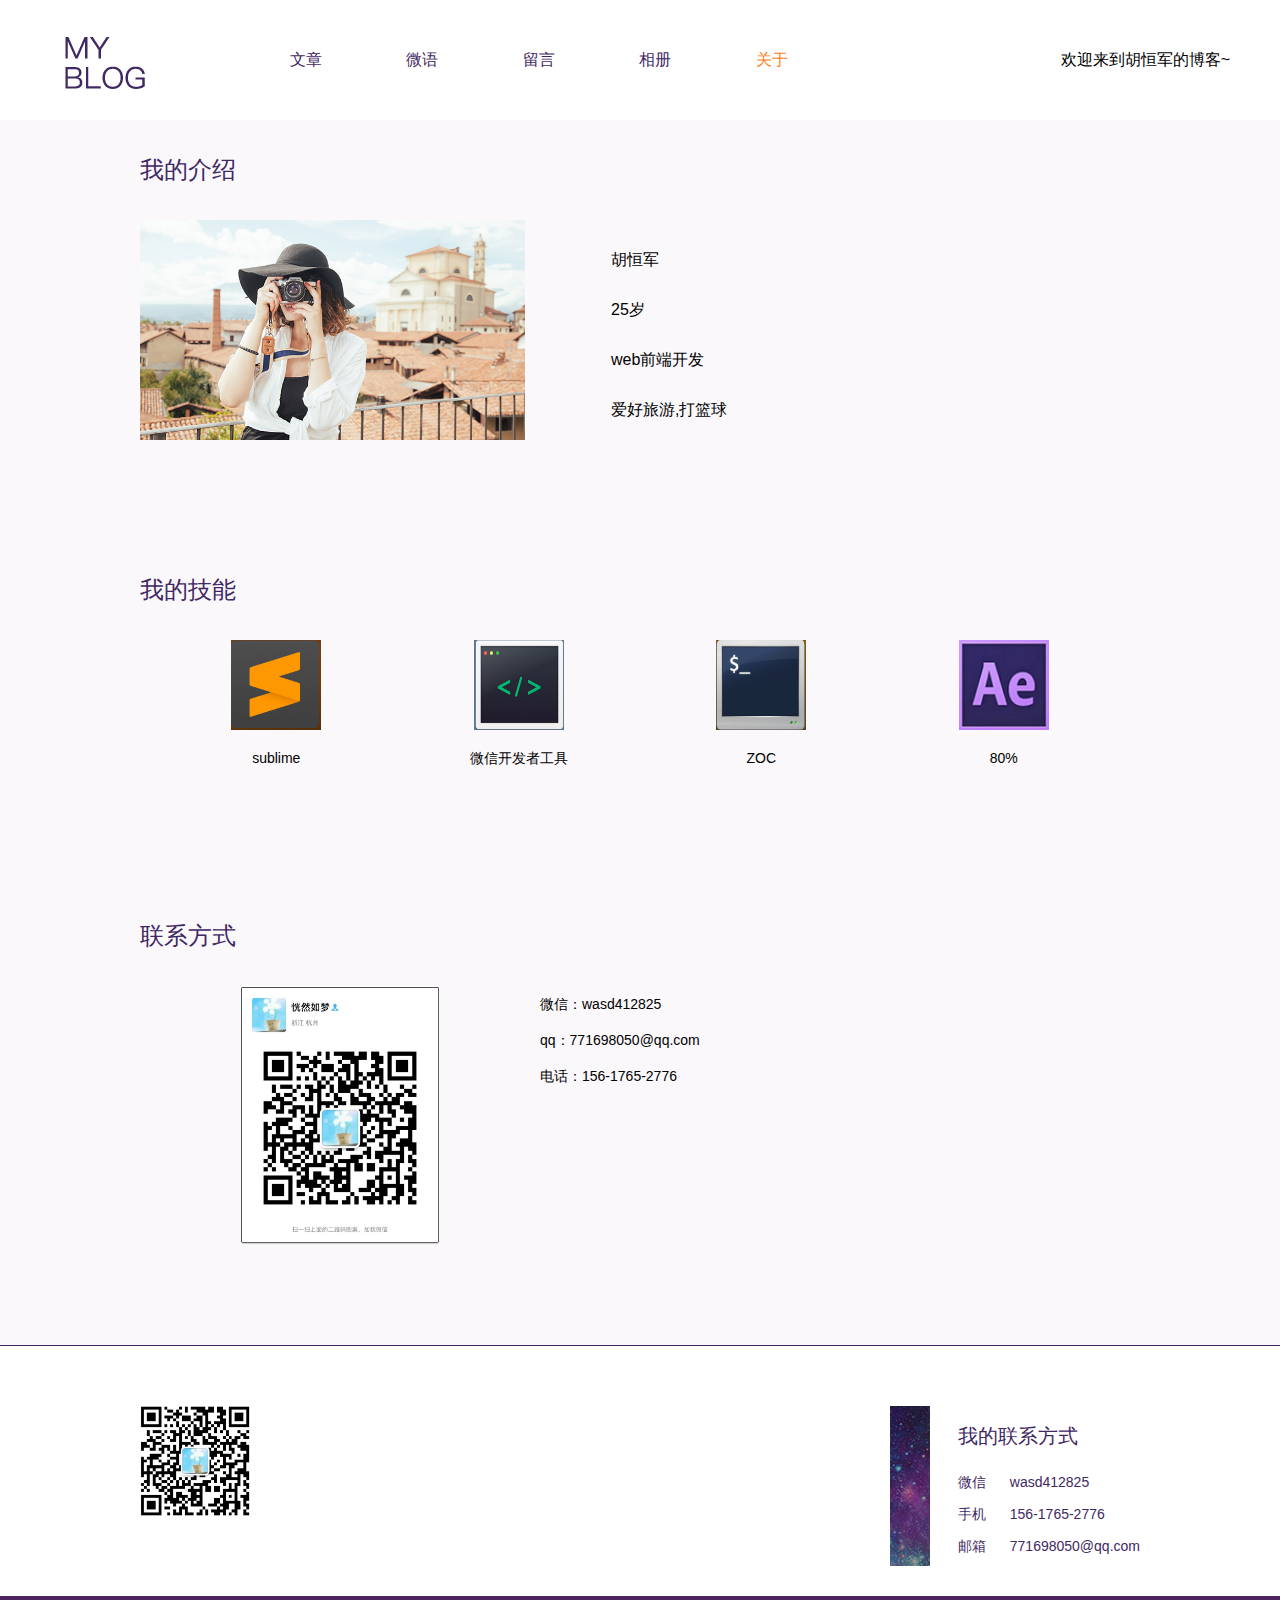
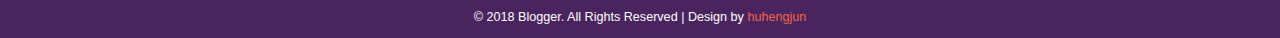
==== commit 46aaef72: "博客内容完善" ====
--- a/html/about.html
+++ b/html/about.html
@@ -3,9 +3,16 @@
 <head>
   <meta charset="UTF-8">
   <meta name="viewport" content="width=device-width, initial-scale=1.0, minimum-scale=1.0, maximum-scale=1.0, user-scalable=0">
-  <title>Document</title>
+  <title>Hu Hengjun's blog</title>
   <link rel="stylesheet" type="text/css" href="../res/layui/css/layui.css">
   <link rel="stylesheet" type="text/css" href="../res/css/main.css">
+  <link rel="stylesheet" type="text/css" href="../res/css/myStyle.css">
+  <link rel="shortcut icon" href="../favicon.ico">
+  <style>
+    .copy p a:hover{
+        text-decoration: underline;
+    }
+  </style>
 <!--加载meta IE兼容文件-->
 <!--[if lt IE 9]>
 <script src="https://oss.maxcdn.com/libs/html5shiv/3.7.0/html5shiv.js"></script>
@@ -18,27 +25,27 @@
       <div class="menu"></div>
     </div>
     <h1 class="logo">
-      <a href="index.html">
+      <a href="../index.html">
         <span>MYBLOG</span>
         <img src="../res/img/logo.png">
       </a>
     </h1>
     <div class="nav">
-      <a href="index.html">文章</a>
+      <a href="../index.html">文章</a>
       <a href="whisper.html">微语</a>
       <a href="leacots.html">留言</a>
       <a href="album.html">相册</a>
       <a href="about.html"  class="active">关于</a>
     </div>
     <ul class="layui-nav header-down-nav">
-      <li class="layui-nav-item"><a href="index.html">文章</a></li>
+      <li class="layui-nav-item"><a href="../index.html">文章</a></li>
       <li class="layui-nav-item"><a href="whisper.html">微语</a></li>
       <li class="layui-nav-item"><a href="leacots.html">留言</a></li>
       <li class="layui-nav-item"><a href="album.html">相册</a></li>
       <li class="layui-nav-item"><a href="about.html"  class="active">关于</a></li>
     </ul>
     <p class="welcome-text">
-      欢迎来到<span class="name">小明</span>的博客~
+      欢迎来到<span class="name">胡恒军</span>的博客~
     </p>
   </div>
 
@@ -52,10 +59,10 @@
           <img src="../res/img/xc_img1.jpg">
           <div class="per-info">
             <p>
-              <span class="name">小明</span><br />
-              <span class="age">24岁</span><br />
-              <span class="Career">设计师, 前端工程师</span><br />
-              <span class="interest">爱好旅游,打游戏</span>
+              <span class="name">胡恒军</span><br />
+              <span class="age">25岁</span><br />
+              <span class="Career">web前端开发</span><br />
+              <span class="interest">爱好旅游,打篮球</span>
             </p>
           </div>
         </div>
@@ -68,25 +75,25 @@
           <div class="layui-row">
             <div class="layui-col-xs6 layui-col-sm3 layui-col-md3">
               <div class="cont-box">
-                <img src="../res/img/gr_img2.jpg">
-                <p>80%</p>
+                <img src="../res/img/sublime.png" width="90" height="90">
+                <p>sublime</p>
               </div>
             </div>
             <div class="layui-col-xs6 layui-col-sm3 layui-col-md3">
               <div class="cont-box">
-                <img src="../res/img/gr_img3.jpg">
-                <p>80%</p>
+                <img src="../res/img/wexinkaifa.png" width="90" height="90">
+                <p>微信开发者工具</p>
               </div>
             </div>
             <div class="layui-col-xs6 layui-col-sm3 layui-col-md3">
               <div class="cont-box">
-                <img src="../res/img/gr_img4.jpg">
-                <p>80%</p>
+                <img src="../res/img/zoc.png" width="90" height="90">
+                <p>ZOC</p>
               </div>
             </div>
             <div class="layui-col-xs6 layui-col-sm3 layui-col-md3">
               <div class="cont-box">
-                <img src="../res/img/gr_img5.jpg">
+                <img src="../res/img/gr_img5.jpg" width="90" height="90">
                 <p>80%</p>
               </div>
             </div>
@@ -98,11 +105,11 @@
           <h3>联系方式</h3>
         </div>
         <div class="cont">
-          <img src="../res/img/erweima.jpg">
+          <img src="../res/img/wx.jpeg" style="width: 20%;height: 20%;">
           <div class="text">
-            <p class="WeChat">微信：<span>1234567890</span></p>
-            <p class="qq">qq：<span>123456789</span></p>
-            <p class="iphone">电话：<span>123456789</span></p>
+            <p class="WeChat">微信：<span>wasd412825</span></p>
+            <p class="qq">qq：<span>771698050@qq.com</span></p>
+            <p class="iphone">电话：<span>156-1765-2776</span></p>
           </div>
         </div>
       </div>
@@ -114,18 +121,22 @@
   <div class="footer-wrap">
     <div class="footer w1000">
       <div class="qrcode">
-        <img src="../res/img/erweima.jpg">
+        <img src="../res/img/wechat.png" width="110" height="110">
       </div>
       <div class="practice-mode">
         <img src="../res/img/down_img.jpg">
         <div class="text">
           <h4 class="title">我的联系方式</h4>
-          <p>微信<span class="WeChat">1234567890</span></p>
-          <p>手机<span class="iphone">1234567890</span></p>
-          <p>邮箱<span class="email">1234567890@qq.com</span></p>
+          <p>微信<span class="WeChat">wasd412825</span></p>
+          <p>手机<span class="iphone">156-1765-2776</span></p>
+          <p>邮箱<span class="email">771698050@qq.com</span></p>
         </div>
       </div>
     </div>
+  </div>
+
+  <div class="copy">
+      <p>&copy; 2018 Blogger. All Rights Reserved | Design by <a href="#">huhengjun</a> </p>
   </div>
   <script type="text/javascript" src="../res/layui/layui.js"></script>
   <script type="text/javascript">
--- a/res/css/myStyle.css
+++ b/res/css/myStyle.css
@@ -0,0 +1,20 @@
+.copy {
+	text-align: center;
+	background:#4A245E;
+	padding: 1em;
+}
+.copy p {
+	color: #fff;
+	font-size: 0.9em;
+}
+.copy p a {
+	color: #F26649;
+}
+.copy p a:hover{
+    text-decoration: underline;
+}
+.nav a:hover {
+	color: #ff7f21;
+	font-size: 16px;
+	font-weight: bold;
+}